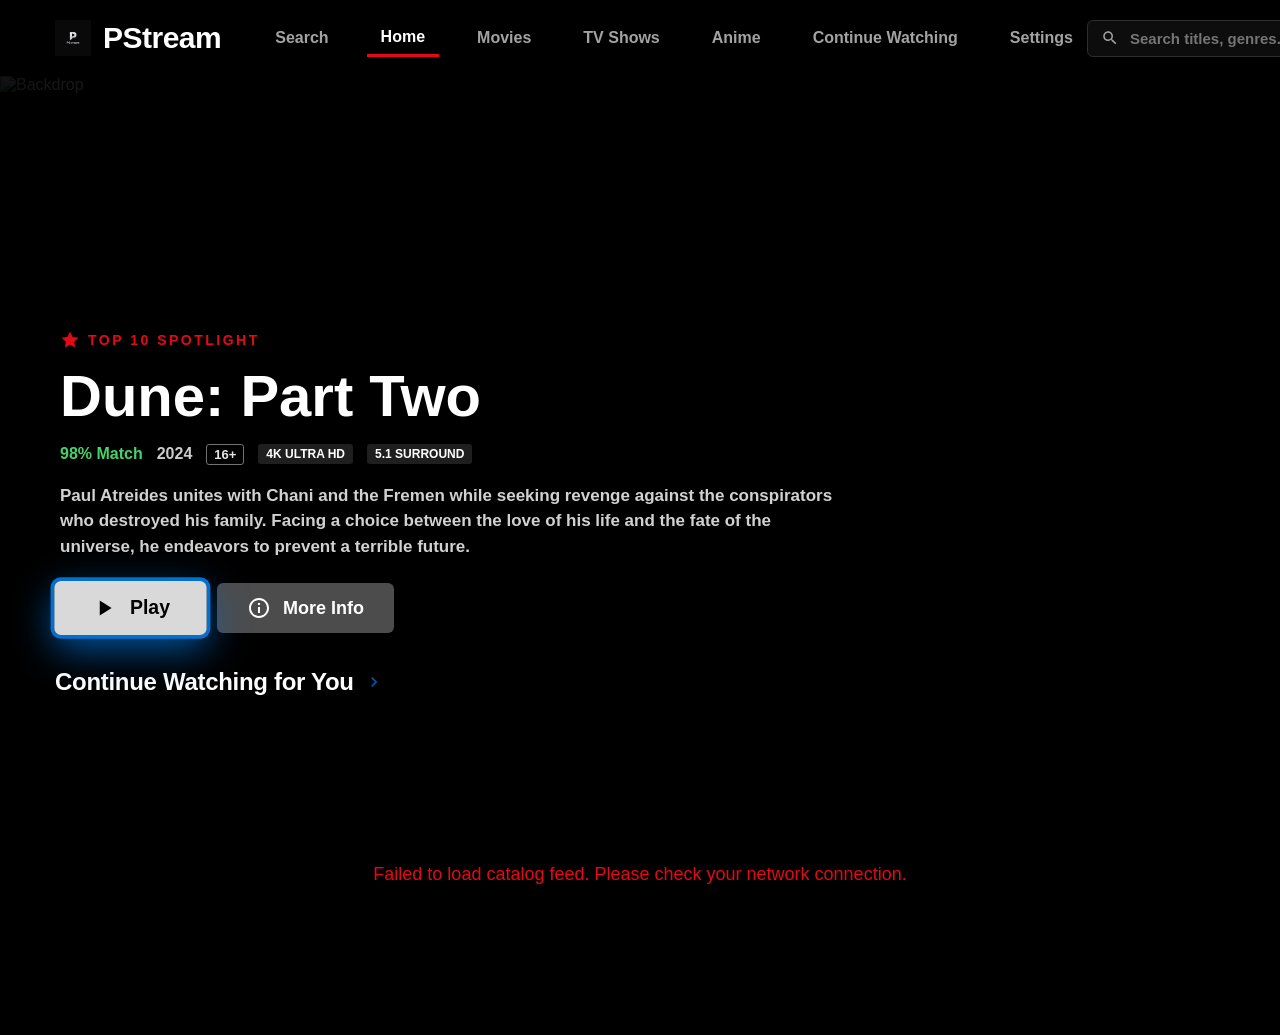
==== docs/index.html @ 4aaff3de "PStream v2.0: 100% Standalone PS5 architecture (zero-PC required)" ====
<!DOCTYPE html>
<html lang="en">
<head>
    <meta charset="utf-8">
    <meta name="viewport" content="width=device-width, initial-scale=1.0, maximum-scale=1.0, user-scalable=no">
    <title>PStream</title>
    <link rel="icon" type="image/png" href="favicon.png">
    <link rel="stylesheet" href="app.css">
</head>
<body>

    <!-- Netflix Style Header -->
    <header>
        <div class="header-left">
            <div class="brand-logo">
                <img src="logo.png" class="brand-logo-img" alt="PStream Logo">
                <span class="brand-text">PStream</span>
            </div>

            <nav class="nav-tabs" id="nav-tabs">
                <button class="nav-tab" data-tab="search">Search</button>
                <button class="nav-tab active" data-tab="home">Home</button>
                <button class="nav-tab" data-tab="movies">Movies</button>
                <button class="nav-tab" data-tab="tv">TV Shows</button>
                <button class="nav-tab" data-tab="anime">Anime</button>
                <button class="nav-tab" data-tab="list">Continue Watching</button>
                <button class="nav-tab" data-tab="settings">Settings</button>
            </nav>
        </div>

        <div class="header-right">
            <div class="search-box" id="search-box-wrap">
                <svg class="search-icon" viewBox="0 0 24 24">
                    <path d="M15.5 14h-.79l-.28-.27C15.41 12.59 16 11.11 16 9.5 16 5.91 13.09 3 9.5 3S3 5.91 3 9.5 5.91 16 9.5 16c1.61 0 3.09-.59 4.23-1.57l.27.28v.79l5 4.99L20.49 19l-4.99-5zm-6 0C7.01 14 5 11.99 5 9.5S7.01 5 9.5 5 14 7.01 14 9.5 11.99 14 9.5 14z"/>
                </svg>
                <input type="text" id="search-input" class="search-input" placeholder="Search titles, genres...">
                <button id="search-clear-btn" class="search-clear-btn" style="display:none;" title="Clear Search">&times;</button>
            </div>

            <div class="header-ps-legend">
                <span><span class="ps-bumper">L1</span> <span class="ps-bumper">R1</span> Tabs</span>
                <span>
                    <span class="ps-icon ps-cross">
                        <svg viewBox="0 0 20 20"><path d="M6 6L14 14M6 14L14 6" stroke="#0070d1" stroke-width="2.5" stroke-linecap="round"/></svg>
                    </span> Select
                </span>
                <span>
                    <span class="ps-icon ps-circle">
                        <svg viewBox="0 0 20 20"><circle cx="10" cy="10" r="4.5" stroke="#e50914" stroke-width="2.5" fill="none"/></svg>
                    </span> Back
                </span>
                <span>
                    <span class="ps-icon ps-options">
                        <svg viewBox="0 0 20 20"><line x1="4" y1="6" x2="16" y2="6" stroke="#ffffff" stroke-width="2.2" stroke-linecap="round"/><line x1="4" y1="10" x2="16" y2="10" stroke="#ffffff" stroke-width="2.2" stroke-linecap="round"/><line x1="4" y1="14" x2="16" y2="14" stroke="#ffffff" stroke-width="2.2" stroke-linecap="round"/></svg>
                    </span> Options
                </span>
                <span>
                    <span class="ps-icon ps-triangle">
                        <svg viewBox="0 0 20 20"><path d="M10 5L15 14H5Z" stroke="#00cc7a" stroke-width="2.2" fill="none"/></svg>
                    </span> Search
                </span>
            </div>
        </div>
    </header>

    <!-- Netflix Cinematic Billboard -->
    <section class="billboard" id="billboard-section">
        <img id="billboard-backdrop" class="billboard-backdrop" src="https://image.tmdb.org/t/p/w1280/xOMo8BRK7PfcJv9JCnx7s520Drq.jpg" alt="Backdrop">
        <div class="billboard-vignette">
            <div class="billboard-badge" id="billboard-badge">
                <svg viewBox="0 0 24 24"><path d="M12 2l3.09 6.26L22 9.27l-5 4.87 1.18 6.88L12 17.77l-6.18 3.25L7 14.14 2 9.27l6.91-1.01L12 2z"/></svg>
                <span>TOP 10 SPOTLIGHT</span>
            </div>
            <h1 class="billboard-title" id="billboard-title">Dune: Part Two</h1>
            <div class="billboard-meta">
                <span class="meta-match" id="billboard-match">98% Match</span>
                <span class="meta-year" id="billboard-year">2024</span>
                <span class="meta-pill" id="billboard-cert">16+</span>
                <span class="meta-badge">4K ULTRA HD</span>
                <span class="meta-badge">5.1 SURROUND</span>
            </div>
            <p class="billboard-desc" id="billboard-desc">
                Paul Atreides unites with Chani and the Fremen while seeking revenge against the conspirators who destroyed his family. Facing a choice between the love of his life and the fate of the universe, he endeavors to prevent a terrible future.
            </p>
            <div class="billboard-actions">
                <button id="billboard-play-btn" class="btn-netflix-play">
                    <svg viewBox="0 0 24 24"><path d="M8 5v14l11-7z"/></svg>
                    <span>Play</span>
                </button>
                <button id="billboard-info-btn" class="btn-netflix-info">
                    <svg viewBox="0 0 24 24"><path d="M11 7h2v2h-2zm0 4h2v6h-2zm1-9C6.48 2 2 6.48 2 12s4.48 10 10 10 10-4.48 10-10S17.52 2 12 2zm0 18c-4.41 0-8-3.59-8-8s3.59-8 8-8 8 3.59 8 8-3.59 8-8 8z"/></svg>
                    <span>More Info</span>
                </button>
            </div>
        </div>
    </section>

    <!-- Main Content Container with Shelves -->
    <main id="main-content">
        <!-- Continue Watching Shelf (Only visible if history exists) -->
        <section id="continue-watching-section" class="shelf-section" style="display: none;">
            <div class="shelf-header">
                <h2 class="shelf-title">
                    <span>Continue Watching for You</span>
                    <svg class="shelf-title-arrow" viewBox="0 0 24 24"><path d="M8.59 16.59L13.17 12 8.59 7.41 10 6l6 6-6 6-1.41-1.41z"/></svg>
                </h2>
            </div>
            <div id="row-continue" class="card-carousel"></div>
        </section>

        <!-- Dynamic Category Shelves (Loaded from /api/feed) -->
        <div id="catalog-rows">
            <div style="text-align: center; padding: 60px; color: #808080; font-size: 18px;">
                Loading PStream Netflix Experience...
            </div>
        </div>
    </main>

    <!-- Netflix "More Info" Detail Modal View -->
    <div id="detail-modal">
        <div class="modal-sheet">
            <button id="modal-close-btn" class="modal-close-btn" title="Close (Circle)">
                <svg viewBox="0 0 24 24" class="svg-icon"><path d="M19 6.41L17.59 5 12 10.59 6.41 5 5 6.41 10.59 12 5 17.59 6.41 19 12 13.41 17.59 19 19 17.59 13.41 12z"/></svg>
            </button>

            <div class="modal-header-hero">
                <img id="modal-backdrop" class="modal-hero-backdrop" src="" alt="Backdrop">
                <div class="modal-hero-vignette">
                    <h2 id="modal-title" style="font-size:42px;font-weight:900;margin-bottom:12px;">Title</h2>
                    <div class="billboard-meta" style="margin-bottom:16px;">
                        <span class="meta-match" id="modal-match">98% Match</span>
                        <span class="meta-year" id="modal-year">2024</span>
                        <span class="meta-pill" id="modal-cert">16+</span>
                        <span id="modal-duration" style="color:#ccc;">2h 15m</span>
                        <span class="meta-badge">HD</span>
                    </div>
                    <div style="display:flex;gap:12px;">
                        <button id="modal-play-btn" class="btn-netflix-play">
                            <svg viewBox="0 0 24 24"><path d="M8 5v14l11-7z"/></svg>
                            <span>Play</span>
                        </button>
                    </div>
                </div>
            </div>

            <div class="modal-body">
                <div class="modal-two-col">
                    <p class="modal-overview" id="modal-overview">Overview text...</p>
                    <div class="modal-credits">
                        <div style="margin-bottom:8px;"><strong>Cast:</strong> <span id="modal-cast">...</span></div>
                        <div style="margin-bottom:8px;"><strong>Genres:</strong> <span id="modal-genres">...</span></div>
                        <div><strong>Director:</strong> <span id="modal-director">...</span></div>
                    </div>
                </div>

                <!-- Episodes Section (For TV Shows) -->
                <div id="modal-episodes-section" class="episodes-section" style="display: none;">
                    <div class="season-header-row">
                        <h3 style="font-size:24px;font-weight:900;">Episodes</h3>
                        <div id="modal-season-pills" class="season-pills"></div>
                    </div>
                    <div id="modal-episodes-list" class="episodes-list"></div>
                </div>

                <!-- More Like This Recommendations Section -->
                <div id="modal-recs-section" style="margin-top:40px;border-top:1px solid #2e2e2e;padding-top:30px;">
                    <h3 style="font-size:24px;font-weight:900;margin-bottom:16px;">More Like This</h3>
                    <div id="modal-recs-grid" class="recommendations-grid"></div>
                </div>
            </div>
        </div>
    </div>

    <!-- Fullscreen Video Player & Netflix TV OSD Overlay -->
    <div id="player-container">
        <!-- Direct Native Video Element (100% Ad-Free Direct HLS Streaming) -->
        <video id="player-video" playsinline preload="auto"></video>

        <!-- Netflix TV Loading / Buffering Spinner -->
        <div id="player-spinner-wrap" class="player-spinner-wrap">
            <div class="netflix-spinner"></div>
            <div class="spinner-title" id="spinner-title"></div>
            <div class="spinner-status" id="spinner-status">Connecting to Ad-Free Stream...</div>
        </div>

        <!-- Stream Error Dialog (When a stream is unavailable) -->
        <div id="player-error-modal" class="player-error-modal" style="display: none;">
            <div class="player-error-sheet">
                <div class="player-error-icon">
                    <svg viewBox="0 0 24 24" style="width:36px;height:36px;fill:currentColor;"><path d="M12 2C6.48 2 2 6.48 2 12s4.48 10 10 10 10-4.48 10-10S17.52 2 12 2zm1 15h-2v-2h2v2zm0-4h-2V7h2v6z"/></svg>
                </div>
                <h3 style="font-size:26px;font-weight:900;margin-bottom:10px;">Stream Unavailable</h3>
                <p id="player-error-message" style="color:#aaa;font-size:16px;line-height:1.5;margin-bottom:24px;">
                    Could not connect to an ad-free direct stream. Please try switching your provider or select another title.
                </p>
                <div style="display:flex;gap:14px;justify-content:center;">
                    <button id="player-error-retry" class="btn-netflix-play" style="padding:10px 24px;font-size:16px;">Retry</button>
                    <button id="player-error-settings" class="btn-netflix-info" style="padding:10px 24px;font-size:16px;">Provider Settings</button>
                    <button id="player-error-exit" class="btn-netflix-info" style="padding:10px 24px;font-size:16px;">Exit to Browse</button>
                </div>
            </div>
        </div>

        <!-- Netflix Interactive OSD HUD Overlay (Matching Image 1 Exact Layout) -->
        <div id="player-overlay" class="player-overlay">
            <!-- Top Row: Centered Episode/Movie Title, Clean Right Exit Button -->
            <div class="player-top-row">
                <div class="player-spacer"></div>
                <div class="player-header-title" id="player-header-title">Title</div>
                <button id="player-exit-btn" class="player-exit-btn" title="Exit (Circle / Cross)">
                    <svg viewBox="0 0 24 24"><path d="M19 6.41L17.59 5 12 10.59 6.41 5 5 6.41 10.59 12 5 17.59 6.41 19 12 13.41 17.59 19 19 17.59 13.41 12z"/></svg>
                </button>
            </div>

            <!-- Center Controls: Rewind 10s (Counter-Clockwise Left Arrow), Large Play/Pause, Forward 10s (Clockwise Right Arrow) -->
            <div class="player-center-row">
                <button id="player-rewind-10" class="player-center-btn" title="Rewind 10s">
                    <svg viewBox="0 0 64 64" class="svg-seek-circle">
                        <!-- Double chevron pointing LEFT -->
                        <path d="M 28 14 L 16 28 L 28 42 M 44 14 L 32 28 L 44 42" fill="none" stroke="#ffffff" stroke-width="3.5" stroke-linecap="round" stroke-linejoin="round"/>
                        <text x="30" y="58" font-size="14" font-weight="800" text-anchor="middle" fill="#ffffff" font-family="-apple-system, BlinkMacSystemFont, 'Segoe UI', Roboto, sans-serif">10</text>
                    </svg>
                </button>

                <button id="player-center-playpause" class="player-center-btn player-play-main tv-focused" title="Play / Pause">
                    <svg id="center-playpause-icon" viewBox="0 0 60 60">
                        <polygon points="20,12 50,30 20,48" fill="#ffffff"/>
                    </svg>
                </button>

                <button id="player-forward-10" class="player-center-btn" title="Forward 10s">
                    <svg viewBox="0 0 64 64" class="svg-seek-circle">
                        <!-- Double chevron pointing RIGHT -->
                        <path d="M 20 14 L 32 28 L 20 42 M 36 14 L 48 28 L 36 42" fill="none" stroke="#ffffff" stroke-width="3.5" stroke-linecap="round" stroke-linejoin="round"/>
                        <text x="34" y="58" font-size="14" font-weight="800" text-anchor="middle" fill="#ffffff" font-family="-apple-system, BlinkMacSystemFont, 'Segoe UI', Roboto, sans-serif">10</text>
                    </svg>
                </button>
            </div>

            <!-- Bottom HUD Group: Scrubber Bar and Action Buttons -->
            <div class="player-bottom-group">
                <!-- Scrubber Row: Full width red progress bar, solid red circle knob, remaining time right -->
                <div class="player-scrubber-row">
                    <div class="player-scrubber-track" id="player-scrubber-track" tabindex="0">
                        <div class="player-scrubber-buffered" id="player-scrubber-buffered"></div>
                        <div class="player-scrubber-fill" id="player-scrubber-fill"></div>
                        <div class="player-scrubber-knob" id="player-scrubber-knob"></div>
                    </div>
                    <div class="player-scrubber-remaining" id="player-scrubber-remaining">0:00</div>
                </div>

                <!-- Bottom Action Row: Aspect (left), Episodes, Audio & Subtitles, Next Episode (center) -->
                <div class="player-actions-row">
                    <div class="player-actions-left">
                        <button id="player-aspect-btn" class="player-action-btn" title="Aspect Ratio">
                            <svg viewBox="0 0 24 24">
                                <path d="M4 4h6v2H6v4H4V4zm16 0v6h-2V6h-4V4h6zM4 20v-6h2v4h4v2H4zm16 0h-6v-2h4v-4h2v6z" fill="currentColor"/>
                            </svg>
                        </button>
                    </div>

                    <div class="player-actions-center">
                        <button id="player-prev-ep-btn" class="player-action-btn" title="Previous Episode" style="display: none;">
                            <svg viewBox="0 0 24 24">
                                <path d="M6 6h2v12H6zm3.5 6l8.5 6V6z" fill="currentColor"/>
                            </svg>
                            <span>Previous Episode</span>
                        </button>

                        <button id="player-episodes-btn" class="player-action-btn" title="Episodes Drawer" style="display: none;">
                            <svg viewBox="0 0 24 24">
                                <path d="M4 6H2v14c0 1.1.9 2 2 2h14v-2H4V6zm16-4H8c-1.1 0-2 .9-2 2v12c0 1.1.9 2 2 2h12c1.1 0 2-.9 2-2V4c0-1.1-.9-2-2-2zm0 14H8V4h12v12z" fill="currentColor"/>
                            </svg>
                            <span>Episodes</span>
                        </button>

                        <button id="player-audio-sub-btn" class="player-action-btn" title="Audio & Subtitles">
                            <svg viewBox="0 0 24 24">
                                <path d="M20 2H4c-1.1 0-2 .9-2 2v12c0 1.1.9 2 2 2h14l4 4V4c0-1.1-.9-2-2-2zm-2 12H6v-2h12v2zm0-3H6V9h12v2zm0-3H6V6h12v2z" fill="currentColor"/>
                            </svg>
                            <span>Audio & Subtitles</span>
                        </button>

                        <button id="player-next-ep-btn" class="player-action-btn" title="Next Episode" style="display: none;">
                            <svg viewBox="0 0 24 24">
                                <path d="M6 18l8.5-6L6 6v12zM16 6v12h2V6h-2z" fill="currentColor"/>
                            </svg>
                            <span>Next Episode</span>
                        </button>
                    </div>

                    <div class="player-actions-right"></div>
                </div>
            </div>
        </div>

        <!-- In-Player Episode Selector Drawer (Slides over player) -->
        <div id="player-episodes-drawer" class="player-episodes-drawer">
            <div class="drawer-header">
                <div class="drawer-header-left">
                    <h3 id="drawer-series-title" style="font-size:24px;font-weight:900;">Episodes</h3>
                    <div id="drawer-season-pills" class="season-pills"></div>
                </div>
                <button id="drawer-close-btn" class="drawer-close-btn" title="Close (Circle)">
                    <svg viewBox="0 0 24 24" style="width:24px;height:24px;fill:currentColor;"><path d="M19 6.41L17.59 5 12 10.59 6.41 5 5 6.41 10.59 12 5 17.59 6.41 19 12 13.41 17.59 19 19 17.59 13.41 12z"/></svg>
                </button>
            </div>
            <div id="drawer-episodes-list" class="drawer-episodes-list"></div>
        </div>

        <!-- In-Player Audio & Subtitles Drawer -->
        <div id="player-audio-drawer" class="player-audio-drawer">
            <div class="drawer-header">
                <h3 style="font-size:24px;font-weight:900;">Audio & Subtitles</h3>
                <button id="audio-drawer-close-btn" class="drawer-close-btn" title="Close (Circle)">
                    <svg viewBox="0 0 24 24" style="width:24px;height:24px;fill:currentColor;"><path d="M19 6.41L17.59 5 12 10.59 6.41 5 5 6.41 10.59 12 5 17.59 6.41 19 12 13.41 17.59 19 19 17.59 13.41 12z"/></svg>
                </button>
            </div>
            <div class="audio-tracks-section">
                <h4 style="font-size:16px;color:#aaa;text-transform:uppercase;margin-bottom:12px;letter-spacing:1px;">Audio Tracks</h4>
                <div id="audio-tracks-list" class="tracks-list"></div>
                <h4 style="font-size:16px;color:#aaa;text-transform:uppercase;margin-top:24px;margin-bottom:12px;letter-spacing:1px;">Subtitles</h4>
                <div id="subtitles-list" class="tracks-list"></div>
            </div>
        </div>

        <!-- Series Autoplay Countdown Overlay Card -->
        <div id="autoplay-card">
            <div class="autoplay-header">Up Next</div>
            <div class="autoplay-title" id="autoplay-title">Episode 2</div>
            <div class="autoplay-actions">
                <button id="autoplay-play-now" style="background:#e50914;color:#fff;border:none;">Play Now (<span id="autoplay-timer">5</span>s)</button>
                <button id="autoplay-cancel" style="background:#333;color:#ccc;border:none;">Cancel</button>
            </div>
        </div>
    </div>

    <!-- PlayStation Style Card Context Menu (Options Button / Square Button) -->
    <div id="card-context-menu" class="card-context-menu" style="display: none;">
        <div class="context-menu-sheet">
            <div class="context-menu-header">
                <div class="context-menu-badge">Options Menu</div>
                <h3 id="context-menu-title" style="font-size:22px;font-weight:900;">Title</h3>
            </div>
            <div class="context-menu-items" id="context-menu-items">
                <button class="context-menu-item" data-action="remove-continue" id="ctx-remove-continue">
                    <span class="ctx-icon">
                        <svg viewBox="0 0 24 24"><path d="M6 19c0 1.1.9 2 2 2h8c1.1 0 2-.9 2-2V7H6v12zM19 4h-3.5l-1-1h-5l-1 1H5v2h14V4z"/></svg>
                    </span>
                    <span>Remove from Continue Watching</span>
                </button>
                <button class="context-menu-item" data-action="toggle-favorite" id="ctx-toggle-fav">
                    <span class="ctx-icon">
                        <svg viewBox="0 0 24 24"><path d="M12 17.27L18.18 21l-1.64-7.03L22 9.24l-7.19-.61L12 2 9.19 8.63 2 9.24l5.46 4.73L5.82 21z"/></svg>
                    </span>
                    <span id="ctx-fav-label">Add to My List / Favorites</span>
                </button>
                <button class="context-menu-item" data-action="details" id="ctx-details">
                    <span class="ctx-icon">
                        <svg viewBox="0 0 24 24"><path d="M11 7h2v2h-2zm0 4h2v6h-2zm1-9C6.48 2 2 6.48 2 12s4.48 10 10 10 10-4.48 10-10S17.52 2 12 2zm0 18c-4.41 0-8-3.59-8-8s3.59-8 8-8 8 3.59 8 8-3.59 8-8 8z"/></svg>
                    </span>
                    <span>View Details & Episodes</span>
                </button>
                <button class="context-menu-item" data-action="play" id="ctx-play">
                    <span class="ctx-icon">
                        <svg viewBox="0 0 24 24"><path d="M8 5v14l11-7z"/></svg>
                    </span>
                    <span>Play Title</span>
                </button>
                <button class="context-menu-item" data-action="close" id="ctx-close">
                    <span class="ctx-icon">
                        <svg viewBox="0 0 24 24"><path d="M19 6.41L17.59 5 12 10.59 6.41 5 5 6.41 10.59 12 5 17.59 6.41 19 12 13.41 17.59 19 19 17.59 13.41 12z"/></svg>
                    </span>
                    <span>Close</span>
                </button>
            </div>
        </div>
    </div>

    <!-- First-Launch Provider Selection Modal (Disabled/Hidden) -->
    <div id="provider-welcome-modal" class="provider-modal" style="display: none !important;">
        <div class="provider-sheet">
            <div class="provider-header">
                <img src="logo.png" style="width:72px;height:72px;margin-bottom:14px;" alt="Logo">
                <h2 style="font-size:30px;font-weight:900;">Welcome to PStream</h2>
                <p style="color:#aaa;margin-top:8px;font-size:16px;">Select your catalog & language provider:</p>
            </div>
            <div class="provider-list">
                <button class="provider-option-btn tv-focused" data-provider="eng">
                    <div class="prov-name"><span class="lang-tag">ENG</span> TMDb English <span class="prov-tag">Global</span></div>
                    <div class="prov-desc">Global movies and series - Original audio and subtitles</div>
                </button>
                <button class="provider-option-btn" data-provider="ger">
                    <div class="prov-name"><span class="lang-tag">GER</span> TMDb Deutsch <span class="prov-tag">German</span></div>
                    <div class="prov-desc">Deutsche Synchronfassungen und Untertitel - Kompletter Katalog</div>
                </button>
                <button class="provider-option-btn" data-provider="ita">
                    <div class="prov-name"><span class="lang-tag">ITA</span> TMDb Italiano <span class="prov-tag">Italian</span></div>
                    <div class="prov-desc">Catalogo completo in Italiano - Audio e sottotitoli in Italiano</div>
                </button>
                <button class="provider-option-btn" data-provider="esp">
                    <div class="prov-name"><span class="lang-tag">ESP</span> TMDb Espanol <span class="prov-tag">Spanish</span></div>
                    <div class="prov-desc">Peliculas y series en Espanol - Castellano / Latino</div>
                </button>
                <button class="provider-option-btn" data-provider="fra">
                    <div class="prov-name"><span class="lang-tag">FRA</span> TMDb Francais <span class="prov-tag">French</span></div>
                    <div class="prov-desc">Films et series en Version Francaise (VF / VOSTFR)</div>
                </button>
            </div>
        </div>
    </div>

    <!-- Streamflix Style App Settings Modal -->
    <div id="settings-modal" class="settings-modal" style="display: none;">
        <div class="settings-sheet">
            <div class="settings-header">
                <div class="settings-header-left">
                    <h2 style="font-size:30px;font-weight:900;letter-spacing:-0.5px;">Settings</h2>
                    <span class="settings-header-sub">Preferences & Data</span>
                </div>
                <button id="settings-close-btn" class="modal-close-btn" title="Close (Circle)">
                    <svg viewBox="0 0 24 24"><path d="M19 6.41L17.59 5 12 10.59 6.41 5 5 6.41 10.59 12 5 17.59 6.41 19 12 13.41 17.59 19 19 17.59 13.41 12z"/></svg>
                </button>
            </div>
            
            <div class="settings-body">
                <!-- Category 1: Catalog & Content Provider -->
                <div class="setting-group">
                    <div class="setting-title-row">
                        <label class="setting-label">Content Catalog & Language Provider</label>
                        <span class="setting-hint">Determines feed language, poster metadata, and default audio</span>
                    </div>
                    <div class="settings-provider-pills" id="settings-provider-pills">
                        <button class="setting-pill active" data-provider="eng"><span class="lang-tag">ENG</span> English</button>
                        <button class="setting-pill" data-provider="ger"><span class="lang-tag">GER</span> Deutsch</button>
                        <button class="setting-pill" data-provider="ita"><span class="lang-tag">ITA</span> Italiano</button>
                        <button class="setting-pill" data-provider="esp"><span class="lang-tag">ESP</span> Espanol</button>
                        <button class="setting-pill" data-provider="fra"><span class="lang-tag">FRA</span> Francais</button>
                    </div>
                </div>

                <!-- Category 2: Playback & Subtitles -->
                <div class="setting-group" style="margin-top:24px;">
                    <div class="setting-title-row">
                        <label class="setting-label">Playback & Skip Duration</label>
                        <span class="setting-hint">Seconds jumped when pressing Skip buttons or Left / Right on controller</span>
                    </div>
                    <div class="settings-provider-pills" id="settings-skip-pills">
                        <button class="setting-pill active" data-skip="10">10 Seconds</button>
                        <button class="setting-pill" data-skip="15">15 Seconds</button>
                        <button class="setting-pill" data-skip="30">30 Seconds</button>
                    </div>
                </div>

                <div class="setting-group" style="margin-top:24px;">
                    <div class="setting-title-row">
                        <label class="setting-label">Autoplay Next Episode</label>
                        <span class="setting-hint">Automatically prompt and start next series episode</span>
                    </div>
                    <div class="settings-provider-pills" id="settings-autoplay-pills">
                        <button class="setting-pill active" data-autoplay="on">Enabled</button>
                        <button class="setting-pill" data-autoplay="off">Disabled</button>
                    </div>
                </div>

                <!-- Category 3: Subtitles Font Size -->
                <div class="setting-group" style="margin-top:24px;">
                    <div class="setting-title-row">
                        <label class="setting-label">Subtitle Display Size</label>
                        <span class="setting-hint">Font size of on-screen closed captions & subtitles</span>
                    </div>
                    <div class="settings-provider-pills" id="settings-subsize-pills">
                        <button class="setting-pill" data-subsize="normal">Normal (20px)</button>
                        <button class="setting-pill active" data-subsize="large">Large (26px)</button>
                        <button class="setting-pill" data-subsize="xlarge">Extra Large (32px)</button>
                    </div>
                </div>

                <!-- Category 4: Data Management -->
                <div class="setting-group" style="margin-top:28px;">
                    <label class="setting-label">Data Management</label>
                    <div style="display:flex;gap:14px;margin-top:10px;flex-wrap:wrap;">
                        <button id="btn-clear-history" class="btn-setting-action">Clear Continue Watching</button>
                        <button id="btn-clear-favorites" class="btn-setting-action">Clear Favorites</button>
                        <button id="btn-reset-settings" class="btn-setting-action" style="border-color:#555;color:#aaa;">Reset All Settings</button>
                    </div>
                </div>
            </div>
        </div>
    </div>

    <script src="hls.min.js"></script>
    <script src="input.js"></script>
    <script src="app.js"></script>
</body>
</html>
---- docs/app.css ----
/* ==========================================================================
   PStream - Ultra-Fidelity PlayStation 5 Design System
   Pure Black 10-Foot Television User Interface
   ========================================================================== */

* {
    box-sizing: border-box;
    margin: 0;
    padding: 0;
    user-select: none;
    -webkit-user-select: none;
}

:root {
    --bg-pure-black: #000000;
    --bg-surface: #0a0a0a;
    --bg-card: #111111;
    --bg-card-hover: #1e1e1e;
    --red-pstream: #e50914;
    --red-hover: #ff1f2a;
    --text-white: #ffffff;
    --text-muted: #b3b3b3;
    --text-dim: #737373;
    --match-green: #46d369;
    --focus-cyan: #0070d1;
    --gold: #f5c518;
}

body {
    background-color: var(--bg-pure-black);
    color: var(--text-white);
    font-family: -apple-system, BlinkMacSystemFont, "Segoe UI", Roboto, "Helvetica Neue", Arial, sans-serif;
    overflow-x: hidden;
    overflow-y: auto;
    width: 100vw;
    height: 100vh;
}

/* Complete Scrollbar Elimination for PlayStation 5 Native Display */
* {
    scrollbar-width: none !important;
    -ms-overflow-style: none !important;
}

::-webkit-scrollbar {
    display: none !important;
    width: 0px !important;
    height: 0px !important;
}

body.in-player {
    overflow: hidden !important;
}

/* ==========================================================================
   PlayStation & TV Focus Navigation Engine
   ========================================================================== */

.tv-focused {
    outline: none !important;
    transform: scale(1.08) !important;
    box-shadow: 0 0 0 3.5px var(--focus-cyan), 0 12px 36px rgba(0, 112, 209, 0.8) !important;
    z-index: 50 !important;
    transition: transform 0.16s cubic-bezier(0.2, 0.9, 0.3, 1), box-shadow 0.16s ease !important;
}

/* PlayStation Icons */
.ps-icon {
    display: inline-flex;
    align-items: center;
    justify-content: center;
    width: 24px;
    height: 24px;
    border-radius: 50%;
    background: #141414;
    border: 1px solid #2a2a2a;
    margin-right: 6px;
    vertical-align: middle;
    flex-shrink: 0;
}

.ps-icon svg {
    width: 14px;
    height: 14px;
}

.ps-cross svg path { stroke: #0070d1; }
.ps-circle svg circle { stroke: #e50914; }
.ps-square svg rect { stroke: #f34288; }
.ps-triangle svg path { stroke: #00cc7a; }

.ps-bumper {
    display: inline-flex;
    align-items: center;
    justify-content: center;
    padding: 3px 8px;
    border-radius: 5px;
    background: #1c1c1c;
    border: 1px solid #383838;
    font-size: 12px;
    font-weight: 800;
    color: #e5e5e5;
    margin: 0 4px;
}

.svg-icon {
    width: 20px;
    height: 20px;
    display: inline-block;
    vertical-align: middle;
    fill: currentColor;
    flex-shrink: 0;
}

/* ==========================================================================
   Header & Navigation Bar (Pure Black Style)
   ========================================================================== */

header {
    position: sticky;
    top: 0;
    left: 0;
    right: 0;
    height: 76px;
    display: flex;
    align-items: center;
    justify-content: space-between;
    padding: 0 55px;
    background: linear-gradient(180deg, rgba(0, 0, 0, 0.98) 0%, rgba(0, 0, 0, 0.85) 80%, transparent 100%);
    backdrop-filter: blur(16px);
    z-index: 100;
}

.header-left {
    display: flex;
    align-items: center;
    gap: 40px;
}

.brand-logo {
    display: flex;
    align-items: center;
    gap: 12px;
    text-decoration: none;
    cursor: pointer;
}

.brand-logo-img {
    width: 36px;
    height: 36px;
    object-fit: contain;
}

.brand-text {
    font-size: 30px;
    font-weight: 900;
    letter-spacing: -0.5px;
    color: #ffffff;
    font-family: -apple-system, BlinkMacSystemFont, "Segoe UI", Roboto, sans-serif;
}

/* Navigation Tabs */
.nav-tabs {
    display: flex;
    align-items: center;
    gap: 24px;
}

.nav-tab {
    background: transparent;
    border: none;
    color: #a3a3a3;
    font-size: 16px;
    font-weight: 700;
    cursor: pointer;
    padding: 8px 14px;
    border-radius: 6px;
    transition: color 0.15s ease, background 0.15s ease;
    white-space: nowrap;
}

.nav-tab:hover, .nav-tab.active {
    color: var(--text-white);
    font-weight: 800;
}

.nav-tab.active {
    border-bottom: 3px solid var(--red-pstream);
    border-radius: 0;
}

.nav-tab.tv-focused {
    color: var(--text-white);
    background: rgba(255, 255, 255, 0.16);
    border-radius: 6px;
}

.header-right {
    display: flex;
    align-items: center;
    gap: 24px;
}

.search-box {
    position: relative;
    display: flex;
    align-items: center;
}

.search-input {
    background: #0d0d0d;
    color: var(--text-white);
    border: 1px solid #2e2e2e;
    padding: 9px 18px 9px 42px;
    border-radius: 6px;
    font-size: 15px;
    font-weight: 600;
    width: 260px;
    outline: none;
    transition: all 0.2s ease;
}

.search-input:focus, .search-input.tv-focused {
    width: 330px;
    border-color: var(--text-white);
    background: #141414;
    box-shadow: 0 0 0 2.5px var(--focus-cyan);
}

.search-icon {
    position: absolute;
    left: 14px;
    width: 18px;
    height: 18px;
    fill: #a3a3a3;
    pointer-events: none;
}

.search-clear-btn {
    position: absolute;
    right: 12px;
    top: 50%;
    transform: translateY(-50%);
    background: #333333;
    border: none;
    color: #ffffff;
    font-size: 16px;
    font-weight: bold;
    width: 22px;
    height: 22px;
    border-radius: 50%;
    cursor: pointer;
    display: none;
    line-height: 20px;
    text-align: center;
    padding: 0;
    transition: background 0.15s;
    z-index: 5;
}

.search-clear-btn:hover, .search-clear-btn:focus {
    background: #e50914;
    color: #ffffff;
}

.header-ps-legend {
    display: flex;
    align-items: center;
    gap: 16px;
    background: #0f0f0f;
    padding: 6px 16px;
    border-radius: 20px;
    border: 1px solid #282828;
    font-size: 13px;
    font-weight: 700;
    color: #cccccc;
}

/* ==========================================================================
   Netflix Cinematic Billboard (Hero Spotlight)
   ========================================================================== */

.billboard {
    position: relative;
    width: 100%;
    height: 68vh;
    min-height: 500px;
    max-height: 720px;
    overflow: hidden;
    background: #000000;
}

.billboard-backdrop {
    position: absolute;
    top: 0;
    left: 0;
    width: 100%;
    height: 100%;
    object-fit: cover;
    object-position: center 20%;
    opacity: 0.72;
    transition: opacity 0.6s ease;
}

.billboard-vignette {
    position: absolute;
    top: 0;
    left: 0;
    right: 0;
    bottom: 0;
    background: 
        linear-gradient(77deg, rgba(0, 0, 0, 0.96) 0%, rgba(0, 0, 0, 0.75) 35%, transparent 70%),
        linear-gradient(180deg, transparent 40%, rgba(0, 0, 0, 0.75) 75%, var(--bg-pure-black) 100%);
    display: flex;
    flex-direction: column;
    justify-content: flex-end;
    padding: 0 60px 55px 60px;
}

.billboard-badge {
    display: inline-flex;
    align-items: center;
    gap: 8px;
    font-size: 14px;
    font-weight: 900;
    letter-spacing: 2.5px;
    color: var(--red-pstream);
    text-transform: uppercase;
    margin-bottom: 14px;
}

.billboard-badge svg {
    width: 20px;
    height: 20px;
    fill: var(--red-pstream);
}

.billboard-title {
    font-size: 58px;
    font-weight: 900;
    line-height: 1.1;
    max-width: 860px;
    margin-bottom: 16px;
    text-shadow: 0 3px 12px rgba(0, 0, 0, 0.9);
}

.billboard-meta {
    display: flex;
    align-items: center;
    gap: 14px;
    font-size: 16px;
    font-weight: 800;
    margin-bottom: 18px;
}

.meta-match { color: var(--match-green); }
.meta-year { color: #cccccc; }

.meta-pill {
    border: 1px solid #737373;
    padding: 2px 7px;
    font-size: 13px;
    font-weight: 700;
    border-radius: 3px;
    color: #e5e5e5;
}

.meta-badge {
    background: rgba(255, 255, 255, 0.12);
    padding: 3px 8px;
    font-size: 12px;
    font-weight: 800;
    border-radius: 3px;
    color: #ffffff;
}

.billboard-desc {
    font-size: 17px;
    font-weight: 600;
    line-height: 1.5;
    color: #d1d1d1;
    max-width: 780px;
    margin-bottom: 24px;
    display: -webkit-box;
    -webkit-line-clamp: 3;
    -webkit-box-orient: vertical;
    overflow: hidden;
    text-shadow: 0 2px 8px rgba(0, 0, 0, 0.9);
}

.billboard-actions {
    display: flex;
    align-items: center;
    gap: 16px;
}

.btn-netflix-play {
    display: inline-flex;
    align-items: center;
    gap: 12px;
    background: #ffffff;
    color: #000000;
    border: none;
    padding: 13px 34px;
    border-radius: 6px;
    font-size: 18px;
    font-weight: 900;
    cursor: pointer;
    transition: transform 0.15s ease, background 0.15s ease;
}

.btn-netflix-play svg {
    width: 24px;
    height: 24px;
    fill: #000000;
}

.btn-netflix-play:hover, .btn-netflix-play.tv-focused {
    background: rgba(255, 255, 255, 0.85);
    transform: scale(1.06);
}

.btn-netflix-info {
    display: inline-flex;
    align-items: center;
    gap: 12px;
    background: rgba(109, 109, 110, 0.7);
    color: #ffffff;
    border: none;
    padding: 13px 30px;
    border-radius: 6px;
    font-size: 18px;
    font-weight: 800;
    cursor: pointer;
    backdrop-filter: blur(8px);
    transition: transform 0.15s ease, background 0.15s ease;
}

.btn-netflix-info svg {
    width: 24px;
    height: 24px;
    fill: #ffffff;
}

.btn-netflix-info:hover, .btn-netflix-info.tv-focused {
    background: rgba(109, 109, 110, 0.95);
    transform: scale(1.06);
}

/* ==========================================================================
   Shelves & Horizontal Carousels
   ========================================================================== */

main {
    position: relative;
    z-index: 10;
    padding-bottom: 80px;
    margin-top: -20px;
}

.shelf-section {
    margin-bottom: 44px;
    padding: 0 55px;
}

.shelf-header {
    display: flex;
    align-items: center;
    justify-content: space-between;
    margin-bottom: 16px;
}

.shelf-title {
    font-size: 24px;
    font-weight: 900;
    color: #ffffff;
    display: inline-flex;
    align-items: center;
    gap: 10px;
    letter-spacing: -0.3px;
}

.shelf-title-arrow {
    width: 20px;
    height: 20px;
    fill: var(--focus-cyan);
    opacity: 0.8;
}

.shelf-section {
    contain: layout style;
    transform: translateZ(0);
}

.card-carousel {
    display: flex;
    gap: 18px;
    overflow-x: auto;
    overflow-y: hidden;
    padding: 14px 4px 24px 4px;
    scroll-behavior: auto !important;
    -webkit-overflow-scrolling: auto;
    contain: content;
    transform: translateZ(0);
}

.card-carousel::-webkit-scrollbar {
    display: none !important;
}

.netflix-card {
    flex: 0 0 215px;
    height: 310px;
    background: var(--bg-card);
    border-radius: 8px;
    overflow: hidden;
    position: relative;
    cursor: pointer;
    transition: transform 0.14s ease, box-shadow 0.14s ease;
    border: 1px solid #1a1a1a;
    transform: translateZ(0);
    will-change: transform;
}

/* Continue Watching Progress Bar on Cards */
.card-progress-bar-wrap {
    position: absolute;
    bottom: 0;
    left: 0;
    right: 0;
    height: 5px;
    background: rgba(255, 255, 255, 0.25);
    z-index: 10;
    overflow: hidden;
}

.card-progress-bar-fill {
    height: 100%;
    background: var(--red-pstream);
    width: 0%;
}

.card-progress-timestamp {
    position: absolute;
    bottom: 8px;
    left: 10px;
    font-size: 11px;
    font-weight: 800;
    color: #ffffff;
    text-shadow: 0 1px 4px rgba(0, 0, 0, 0.95);
    z-index: 10;
    letter-spacing: 0.3px;
}

.netflix-card img {
    width: 100%;
    height: 100%;
    object-fit: cover;
    background: #0a0a0a;
}

.netflix-card:hover {
    transform: scale(1.05);
}

.netflix-card.tv-focused {
    transform: scale(1.1) !important;
    box-shadow: 0 0 0 3.5px var(--focus-cyan), 0 14px 34px rgba(0, 112, 209, 0.85) !important;
}

.card-badge-top-left {
    position: absolute;
    top: 8px;
    left: 8px;
    background: rgba(0, 0, 0, 0.85);
    color: #ffffff;
    font-size: 11px;
    font-weight: 800;
    padding: 3px 7px;
    border-radius: 4px;
    border: 1px solid rgba(255, 255, 255, 0.2);
}

.card-badge-top-right {
    position: absolute;
    top: 8px;
    right: 8px;
    background: rgba(0, 0, 0, 0.85);
    color: var(--gold);
    font-size: 11px;
    font-weight: 800;
    padding: 3px 7px;
    border-radius: 4px;
    border: 1px solid rgba(245, 197, 24, 0.3);
    display: flex;
    align-items: center;
    gap: 4px;
}

.card-badge-top-right svg {
    width: 12px;
    height: 12px;
    fill: var(--gold);
}

.card-info-overlay {
    position: absolute;
    bottom: 0;
    left: 0;
    right: 0;
    padding: 30px 10px 10px 10px;
    background: linear-gradient(180deg, transparent 0%, rgba(0, 0, 0, 0.95) 100%);
    opacity: 0;
    transition: opacity 0.2s ease;
}

.netflix-card:hover .card-info-overlay,
.netflix-card.tv-focused .card-info-overlay {
    opacity: 1;
}

.card-title-text {
    font-size: 14px;
    font-weight: 800;
    color: #ffffff;
    white-space: nowrap;
    overflow: hidden;
    text-overflow: ellipsis;
}

.card-progress-bar {
    position: absolute;
    bottom: 0;
    left: 0;
    right: 0;
    height: 4px;
    background: rgba(255, 255, 255, 0.3);
}

.card-progress-fill {
    height: 100%;
    background: var(--red-pstream);
    width: 45%;
}

/* ==========================================================================
   Netflix Detail Modal View (Full Metadata & Seasons/Episodes)
   ========================================================================== */

#detail-modal {
    display: none;
    position: fixed;
    inset: 0;
    background: rgba(0, 0, 0, 0.88);
    backdrop-filter: blur(12px);
    z-index: 5000;
    overflow-y: auto;
    padding: 40px 0;
}

.modal-sheet {
    max-width: 960px;
    margin: 0 auto;
    background: #0d0d0d;
    border-radius: 12px;
    overflow: hidden;
    border: 1px solid #222222;
    position: relative;
    box-shadow: 0 20px 60px rgba(0, 0, 0, 0.95);
}

.modal-close-btn {
    position: absolute;
    top: 20px;
    right: 20px;
    width: 42px;
    height: 42px;
    border-radius: 50%;
    background: rgba(18, 18, 18, 0.9);
    border: 1px solid #333;
    color: #ffffff;
    font-size: 18px;
    font-weight: 900;
    display: flex;
    align-items: center;
    justify-content: center;
    cursor: pointer;
    z-index: 20;
    transition: transform 0.15s ease, background 0.15s ease;
}

.modal-close-btn:hover, .modal-close-btn.tv-focused {
    background: var(--red-pstream);
    border-color: var(--red-pstream);
    transform: scale(1.1);
}

.modal-header-hero {
    position: relative;
    height: 440px;
    background: #000;
}

.modal-hero-backdrop {
    width: 100%;
    height: 100%;
    object-fit: cover;
    opacity: 0.75;
}

.modal-hero-vignette {
    position: absolute;
    inset: 0;
    background: linear-gradient(180deg, transparent 40%, #0d0d0d 100%);
    display: flex;
    flex-direction: column;
    justify-content: flex-end;
    padding: 35px 45px;
}

.modal-body {
    padding: 30px 45px 50px 45px;
}

.modal-two-col {
    display: grid;
    grid-template-columns: 2fr 1fr;
    gap: 35px;
    margin-bottom: 35px;
}

.modal-overview {
    font-size: 17px;
    font-weight: 600;
    line-height: 1.6;
    color: #d6d6d6;
}

.modal-credits {
    font-size: 15px;
    color: #999999;
    line-height: 1.5;
}

.modal-credits strong {
    color: #ffffff;
    font-weight: 800;
}

/* Season Selection Pills */
.season-header-row {
    display: flex;
    align-items: center;
    justify-content: space-between;
    margin-bottom: 20px;
}

.season-pills {
    display: flex;
    gap: 10px;
    overflow-x: auto;
}

.season-pill {
    background: #1a1a1a;
    color: #cccccc;
    border: 1px solid #333333;
    padding: 7px 16px;
    border-radius: 6px;
    font-size: 15px;
    font-weight: 800;
    cursor: pointer;
    transition: all 0.15s ease;
}

.season-pill:hover, .season-pill.tv-focused {
    background: #2a2a2a;
    color: #ffffff;
    border-color: var(--focus-cyan);
}

.season-pill.active {
    background: var(--red-pstream);
    color: #ffffff;
    border-color: var(--red-pstream);
}

/* Episodes List */
.episodes-list {
    display: flex;
    flex-direction: column;
    gap: 16px;
}

.episode-item {
    display: flex;
    gap: 20px;
    padding: 16px;
    border-radius: 8px;
    background: #161616;
    cursor: pointer;
    transition: background 0.15s ease, transform 0.15s ease;
    border: 1px solid #222222;
}

.episode-item:hover {
    background: #222222;
    border-color: #383838;
}

.episode-item.tv-focused {
    background: #262626;
    border-color: var(--focus-cyan);
    transform: scale(1.02);
}

.episode-thumb-wrap {
    flex: 0 0 170px;
    height: 96px;
    border-radius: 6px;
    overflow: hidden;
    position: relative;
    background: #000000;
}

.episode-thumb-wrap img {
    width: 100%;
    height: 100%;
    object-fit: cover;
}

.episode-play-overlay {
    position: absolute;
    inset: 0;
    display: flex;
    align-items: center;
    justify-content: center;
    background: rgba(0, 0, 0, 0.45);
    opacity: 0;
    transition: opacity 0.15s ease;
}

.episode-item:hover .episode-play-overlay,
.episode-item.tv-focused .episode-play-overlay {
    opacity: 1;
}

.episode-play-overlay svg {
    width: 34px;
    height: 34px;
    fill: #ffffff;
}

.episode-meta-col {
    flex: 1;
    display: flex;
    flex-direction: column;
    justify-content: center;
}

.episode-title-row {
    display: flex;
    justify-content: space-between;
    margin-bottom: 6px;
    font-size: 16px;
    font-weight: 800;
}

.episode-runtime {
    color: var(--text-muted);
    font-weight: 600;
}

.episode-synopsis {
    font-size: 14px;
    font-weight: 500;
    color: #9e9e9e;
    line-height: 1.45;
    display: -webkit-box;
    -webkit-line-clamp: 2;
    -webkit-box-orient: vertical;
    overflow: hidden;
}

/* Recommendations Grid */
.recommendations-grid {
    display: grid;
    grid-template-columns: repeat(auto-fill, minmax(210px, 1fr));
    gap: 16px;
    margin-top: 25px;
}

.rec-card {
    background: #161616;
    border-radius: 6px;
    overflow: hidden;
    cursor: pointer;
    transition: transform 0.15s ease;
    border: 1px solid #222;
}

.rec-card:hover, .rec-card.tv-focused {
    transform: scale(1.05);
    border-color: var(--focus-cyan);
}

.rec-thumb {
    width: 100%;
    height: 130px;
    object-fit: cover;
    background: #000;
}

.rec-info {
    padding: 12px;
}

.rec-title {
    font-size: 14px;
    font-weight: 800;
    margin-bottom: 4px;
    white-space: nowrap;
    overflow: hidden;
    text-overflow: ellipsis;
}

.rec-meta {
    font-size: 13px;
    color: var(--match-green);
    font-weight: 800;
}

/* ==========================================================================
   Full Native Video Player & Netflix Overlay (Strictly Matching Image 1)
   ========================================================================== */

#player-container {
    display: none;
    position: fixed;
    top: 0;
    left: 0;
    width: 100vw;
    height: 100vh;
    background: #000000;
    z-index: 10000;
    overflow: hidden;
}

#player-video {
    position: absolute;
    top: 0;
    left: 0;
    width: 100%;
    height: 100%;
    border: none;
    background: #000000;
    object-fit: contain;
}

/* Loading / Buffering Spinner */
.player-spinner-wrap {
    position: absolute;
    inset: 0;
    z-index: 10001;
    display: flex;
    flex-direction: column;
    align-items: center;
    justify-content: center;
    background: radial-gradient(circle at center, rgba(10, 10, 10, 0.9) 0%, rgba(0, 0, 0, 0.98) 100%);
    pointer-events: none;
    opacity: 0;
    transition: opacity 0.3s ease;
}

.player-spinner-wrap.active {
    opacity: 1;
    pointer-events: auto;
}

.netflix-spinner {
    width: 72px;
    height: 72px;
    border: 5px solid rgba(255, 255, 255, 0.15);
    border-top-color: var(--red-pstream);
    border-radius: 50%;
    animation: pstreamSpin 0.9s cubic-bezier(0.5, 0.1, 0.5, 0.9) infinite;
    box-shadow: 0 0 35px rgba(229, 9, 20, 0.5);
}

@keyframes pstreamSpin {
    0% { transform: rotate(0deg); }
    100% { transform: rotate(360deg); }
}

.spinner-title {
    font-size: 28px;
    font-weight: 900;
    color: #ffffff;
    margin-top: 24px;
    text-shadow: 0 2px 10px rgba(0, 0, 0, 0.9);
}

.spinner-status {
    font-size: 15px;
    font-weight: 700;
    color: #a3a3a3;
    margin-top: 8px;
}

/* Stream Error Modal */
.player-error-modal {
    position: absolute;
    inset: 0;
    z-index: 10009;
    display: flex;
    align-items: center;
    justify-content: center;
    background: rgba(0, 0, 0, 0.92);
}

.player-error-sheet {
    background: #111111;
    border: 1px solid #333;
    border-radius: 12px;
    padding: 35px 45px;
    max-width: 580px;
    text-align: center;
    box-shadow: 0 20px 50px rgba(0,0,0,0.9);
}

.player-error-icon {
    width: 60px;
    height: 60px;
    border-radius: 50%;
    background: rgba(229, 9, 20, 0.2);
    border: 2px solid var(--red-pstream);
    color: var(--red-pstream);
    font-size: 32px;
    font-weight: 900;
    display: inline-flex;
    align-items: center;
    justify-content: center;
    margin-bottom: 20px;
}

/* Netflix TV Interactive OSD HUD Overlay (Reduced Scrim Darkness by Half) */
.player-overlay {
    position: absolute;
    inset: 0;
    z-index: 10002;
    display: flex;
    flex-direction: column;
    justify-content: space-between;
    padding: 40px 60px 45px 60px;
    background: 
        radial-gradient(ellipse at center, rgba(0, 0, 0, 0.32) 0%, rgba(0, 0, 0, 0.41) 100%),
        linear-gradient(180deg, rgba(0, 0, 0, 0.45) 0%, rgba(0, 0, 0, 0.25) 25%, rgba(0, 0, 0, 0.25) 75%, rgba(0, 0, 0, 0.48) 100%);
    pointer-events: none;
    opacity: 1;
    transition: opacity 0.35s cubic-bezier(0.16, 1, 0.3, 1);
}

.player-overlay.osd-hidden {
    opacity: 0 !important;
    pointer-events: none !important;
}

.player-overlay * {
    pointer-events: auto;
}

/* Top Row: Centered Episode Title, Right Exit Button */
.player-top-row {
    display: flex;
    align-items: center;
    justify-content: space-between;
    width: 100%;
}

.player-spacer {
    width: 44px;
}

.player-header-title {
    font-size: 26px;
    font-weight: 900;
    color: #ffffff;
    text-align: center;
    text-shadow: 0 2px 10px rgba(0, 0, 0, 0.9);
    letter-spacing: -0.3px;
    max-width: 80%;
    white-space: nowrap;
    overflow: hidden;
    text-overflow: ellipsis;
}

.player-exit-btn {
    background: transparent;
    border: none;
    color: #ffffff;
    cursor: pointer;
    width: 44px;
    height: 44px;
    display: flex;
    align-items: center;
    justify-content: center;
    border-radius: 50%;
    transition: transform 0.15s ease, background 0.15s ease;
}

.player-exit-btn svg {
    width: 32px;
    height: 32px;
    fill: #ffffff;
}

.player-exit-btn:hover, .player-exit-btn.tv-focused {
    background: rgba(255, 255, 255, 0.2);
    transform: scale(1.15);
}

/* Center Control Row: Rewind 10s, Big Center Play/Pause, Forward 10s */
.player-center-row {
    display: flex;
    align-items: center;
    justify-content: center;
    gap: 80px;
    width: 100%;
}

.player-center-btn {
    background: transparent;
    border: none;
    color: #ffffff;
    cursor: pointer;
    border-radius: 50%;
    display: flex;
    align-items: center;
    justify-content: center;
    transition: transform 0.16s cubic-bezier(0.2, 0.9, 0.3, 1), background 0.16s ease;
}

.player-center-btn:hover, .player-center-btn.tv-focused {
    transform: scale(1.15) !important;
}

.svg-seek-circle {
    width: 68px;
    height: 68px;
}

.player-play-main {
    width: 84px;
    height: 84px;
}

.player-play-main svg {
    width: 76px;
    height: 76px;
    fill: #ffffff;
}

/* Bottom HUD Group: Scrubber Bar and Actions */
.player-bottom-group {
    display: flex;
    flex-direction: column;
    gap: 22px;
    width: 100%;
}

/* Scrubber Row: Full width red bar, solid red knob, remaining time right */
.player-scrubber-row {
    display: flex;
    align-items: center;
    gap: 22px;
    width: 100%;
}

.player-scrubber-track {
    flex: 1;
    height: 6px;
    background: rgba(255, 255, 255, 0.35);
    border-radius: 3px;
    position: relative;
    cursor: pointer;
    transition: height 0.15s ease;
}

.player-scrubber-track:hover, .player-scrubber-track.tv-focused {
    height: 10px;
}

.player-scrubber-buffered {
    position: absolute;
    top: 0;
    left: 0;
    height: 100%;
    background: rgba(255, 255, 255, 0.5);
    border-radius: 3px;
    width: 0%;
}

.player-scrubber-fill {
    position: absolute;
    top: 0;
    left: 0;
    height: 100%;
    background: var(--red-pstream);
    border-radius: 3px;
    width: 0%;
    transition: width 0.1s linear;
}

.player-scrubber-knob {
    position: absolute;
    top: 50%;
    left: 0%;
    width: 18px;
    height: 18px;
    border-radius: 50%;
    background: var(--red-pstream);
    box-shadow: 0 0 10px rgba(229, 9, 20, 0.8);
    transform: translate(-50%, -50%);
}

.player-scrubber-remaining {
    font-size: 18px;
    font-weight: 800;
    font-variant-numeric: tabular-nums;
    color: #ffffff;
    min-width: 60px;
    text-align: right;
    letter-spacing: 0.5px;
}

/* Bottom Action Row: Aspect (Left), Episodes / Audio / Next Ep (Center) */
.player-actions-row {
    display: flex;
    align-items: center;
    justify-content: space-between;
    width: 100%;
}

.player-actions-left {
    display: flex;
    align-items: center;
}

.player-actions-center {
    display: flex;
    align-items: center;
    gap: 40px;
}

.player-actions-right {
    width: 44px;
}

.player-action-btn {
    background: transparent;
    border: none;
    color: #ffffff;
    font-size: 16px;
    font-weight: 800;
    cursor: pointer;
    display: inline-flex;
    align-items: center;
    gap: 10px;
    padding: 8px 14px;
    border-radius: 6px;
    transition: transform 0.15s ease, background 0.15s ease, color 0.15s ease;
}

.player-action-btn svg {
    width: 24px;
    height: 24px;
    fill: currentColor;
}

.player-action-btn:hover, .player-action-btn.tv-focused {
    background: rgba(255, 255, 255, 0.18);
    transform: scale(1.08);
    color: #ffffff;
}

/* ==========================================================================
   In-Player Episode Selector Drawer (Slides from Right over Video)
   ========================================================================== */

.player-episodes-drawer {
    display: none;
    position: absolute;
    top: 0;
    right: 0;
    bottom: 0;
    width: 540px;
    background: rgba(10, 10, 10, 0.96);
    backdrop-filter: blur(20px);
    border-left: 1px solid #282828;
    z-index: 10006;
    flex-direction: column;
    padding: 30px;
    overflow-y: auto;
    box-shadow: -15px 0 50px rgba(0, 0, 0, 0.95);
    animation: slideDrawer 0.25s cubic-bezier(0.16, 1, 0.3, 1);
}

@keyframes slideDrawer {
    from { transform: translateX(100%); }
    to { transform: translateX(0); }
}

.drawer-header {
    display: flex;
    align-items: center;
    justify-content: space-between;
    margin-bottom: 24px;
    border-bottom: 1px solid #222;
    padding-bottom: 16px;
}

.drawer-header-left {
    display: flex;
    flex-direction: column;
    gap: 12px;
}

.drawer-close-btn {
    background: #202020;
    border: 1px solid #333;
    color: #fff;
    width: 36px;
    height: 36px;
    border-radius: 50%;
    cursor: pointer;
    font-size: 16px;
    font-weight: 900;
}

.drawer-close-btn:hover, .drawer-close-btn.tv-focused {
    background: var(--red-pstream);
}

.drawer-episodes-list {
    display: flex;
    flex-direction: column;
    gap: 14px;
}

/* In-Player Audio & Subtitles Drawer */
.player-audio-drawer {
    display: none;
    position: absolute;
    top: 50%;
    left: 50%;
    transform: translate(-50%, -50%);
    width: 500px;
    background: rgba(15, 15, 15, 0.96);
    backdrop-filter: blur(20px);
    border: 1px solid #333;
    border-radius: 12px;
    z-index: 10007;
    padding: 30px;
    box-shadow: 0 20px 60px rgba(0, 0, 0, 0.95);
}

.tracks-list {
    display: flex;
    flex-direction: column;
    gap: 8px;
}

.track-item {
    background: #1c1c1c;
    border: 1px solid #2a2a2a;
    padding: 10px 16px;
    border-radius: 6px;
    color: #eee;
    font-size: 15px;
    font-weight: 700;
    cursor: pointer;
    display: flex;
    justify-content: space-between;
}

.track-item:hover, .track-item.tv-focused {
    background: #282828;
    border-color: var(--focus-cyan);
}

.track-item.active {
    background: var(--red-pstream);
    border-color: var(--red-pstream);
    color: #fff;
}

/* ==========================================================================
   PlayStation Style Card Context Menu (Options Button)
   ========================================================================== */

.card-context-menu {
    position: fixed;
    inset: 0;
    background: rgba(0, 0, 0, 0.75);
    backdrop-filter: blur(8px);
    z-index: 8000;
    display: flex;
    align-items: center;
    justify-content: center;
}

.context-menu-sheet {
    background: #111111;
    border: 1px solid #2c2c2c;
    border-radius: 12px;
    width: 440px;
    overflow: hidden;
    box-shadow: 0 24px 60px rgba(0, 0, 0, 0.95);
}

.context-menu-header {
    padding: 22px 26px 16px 26px;
    border-bottom: 1px solid #222;
}

.context-menu-badge {
    font-size: 12px;
    font-weight: 800;
    color: var(--focus-cyan);
    letter-spacing: 1.5px;
    text-transform: uppercase;
    margin-bottom: 4px;
}

.context-menu-items {
    display: flex;
    flex-direction: column;
    padding: 12px 14px 18px 14px;
    gap: 6px;
}

.context-menu-item {
    background: transparent;
    border: 1px solid transparent;
    color: #ffffff;
    padding: 13px 18px;
    border-radius: 8px;
    font-size: 16px;
    font-weight: 800;
    cursor: pointer;
    display: flex;
    align-items: center;
    gap: 14px;
    text-align: left;
    transition: background 0.12s ease, transform 0.12s ease;
}

.context-menu-item .ctx-icon {
    font-size: 18px;
    width: 24px;
    height: 24px;
    display: inline-flex;
    align-items: center;
    justify-content: center;
    color: var(--red-pstream);
}

.context-menu-item .ctx-icon svg {
    width: 20px;
    height: 20px;
    fill: currentColor;
}

.context-menu-item:hover, .context-menu-item.tv-focused {
    background: #242424;
    border-color: var(--focus-cyan);
    transform: scale(1.02);
}

/* ==========================================================================
   Provider Welcome Modal & Settings Modal
   ========================================================================== */

.provider-modal, .settings-modal {
    position: fixed;
    inset: 0;
    background: rgba(0, 0, 0, 0.85);
    backdrop-filter: blur(12px);
    z-index: 9000;
    display: flex;
    align-items: center;
    justify-content: center;
}

.provider-sheet, .settings-sheet {
    background: #0f0f0f;
    border: 1px solid #292929;
    border-radius: 14px;
    width: 680px;
    max-width: 90vw;
    padding: 38px 42px;
    box-shadow: 0 25px 70px rgba(0, 0, 0, 0.95);
    position: relative;
}

.provider-list {
    display: flex;
    flex-direction: column;
    gap: 14px;
    margin-top: 24px;
}

.provider-option-btn {
    background: #181818;
    border: 1.5px solid #2a2a2a;
    border-radius: 10px;
    padding: 16px 20px;
    text-align: left;
    cursor: pointer;
    transition: all 0.15s ease;
}

.provider-option-btn:hover, .provider-option-btn.tv-focused {
    background: #222222;
    border-color: var(--focus-cyan);
    transform: scale(1.02);
}

.prov-name {
    font-size: 17px;
    font-weight: 900;
    color: #ffffff;
    display: flex;
    align-items: center;
    gap: 10px;
}

.lang-tag {
    display: inline-block;
    background: #2b2b2b;
    color: #ffffff;
    padding: 2px 7px;
    border-radius: 4px;
    font-size: 11px;
    font-weight: 800;
    letter-spacing: 0.5px;
    vertical-align: middle;
}

.setting-pill.active .lang-tag {
    background: #ffffff;
    color: #000000;
}

.prov-tag {
    background: var(--red-pstream);
    color: #ffffff;
    font-size: 11px;
    font-weight: 800;
    padding: 2px 7px;
    border-radius: 4px;
    text-transform: uppercase;
}

.prov-desc {
    font-size: 13px;
    color: #999999;
    margin-top: 5px;
    font-weight: 600;
}

.settings-header {
    display: flex;
    align-items: center;
    justify-content: space-between;
    margin-bottom: 24px;
    border-bottom: 1px solid #222;
    padding-bottom: 16px;
}

.settings-header-left {
    display: flex;
    flex-direction: column;
    gap: 4px;
}

.settings-header-sub {
    font-size: 13px;
    font-weight: 700;
    color: #777;
    text-transform: uppercase;
    letter-spacing: 1px;
}

.setting-title-row {
    display: flex;
    flex-direction: column;
    margin-bottom: 10px;
}

.setting-label {
    display: block;
    font-size: 14px;
    font-weight: 800;
    color: #ffffff;
    text-transform: uppercase;
    letter-spacing: 0.8px;
}

.setting-hint {
    display: block;
    font-size: 12px;
    font-weight: 600;
    color: #777777;
    margin-top: 3px;
}

.settings-provider-pills {
    display: flex;
    gap: 10px;
    flex-wrap: wrap;
}

.setting-pill {
    background: #181818;
    border: 1px solid #333;
    color: #ccc;
    padding: 10px 16px;
    border-radius: 6px;
    font-size: 14px;
    font-weight: 800;
    cursor: pointer;
    transition: background 0.12s ease, border-color 0.12s ease;
}

.setting-pill:hover, .setting-pill.tv-focused {
    background: #252525;
    border-color: var(--focus-cyan);
}

.setting-pill.active {
    background: var(--red-pstream);
    color: #fff;
    border-color: var(--red-pstream);
}

.btn-setting-action {
    background: #1f1f1f;
    border: 1px solid #383838;
    color: #eee;
    padding: 11px 20px;
    border-radius: 6px;
    font-size: 14px;
    font-weight: 800;
    cursor: pointer;
    transition: background 0.12s ease, border-color 0.12s ease;
}

.btn-setting-action:hover, .btn-setting-action.tv-focused {
    background: #2d2d2d;
    border-color: var(--focus-cyan);
}

/* Autoplay card */
#autoplay-card {
    display: none;
    position: absolute;
    bottom: 130px;
    right: 60px;
    background: rgba(15, 15, 15, 0.96);
    border: 1px solid #383838;
    border-radius: 10px;
    padding: 22px 28px;
    z-index: 10005;
    box-shadow: 0 14px 40px rgba(0, 0, 0, 0.95);
    max-width: 420px;
    backdrop-filter: blur(14px);
}

.autoplay-header {
    font-size: 13px;
    font-weight: 900;
    color: var(--red-pstream);
    text-transform: uppercase;
    letter-spacing: 1.5px;
    margin-bottom: 6px;
}

.autoplay-title {
    font-size: 19px;
    font-weight: 900;
    margin-bottom: 16px;
    color: #ffffff;
}

.autoplay-actions {
    display: flex;
    gap: 12px;
}

.autoplay-actions button {
    padding: 10px 22px;
    font-size: 15px;
    font-weight: 900;
    border-radius: 6px;
    cursor: pointer;
    transition: transform 0.15s ease;
}

.autoplay-actions button:hover {
    transform: scale(1.05);
}

/* Toast */
#status-toast {
    display: none;
    position: fixed;
    bottom: 35px;
    right: 45px;
    background: rgba(229, 9, 20, 0.98);
    color: #ffffff;
    font-size: 16px;
    font-weight: 900;
    padding: 13px 28px;
    border-radius: 8px;
    z-index: 20000;
    box-shadow: 0 8px 30px rgba(0, 0, 0, 0.9);
    backdrop-filter: blur(8px);
}
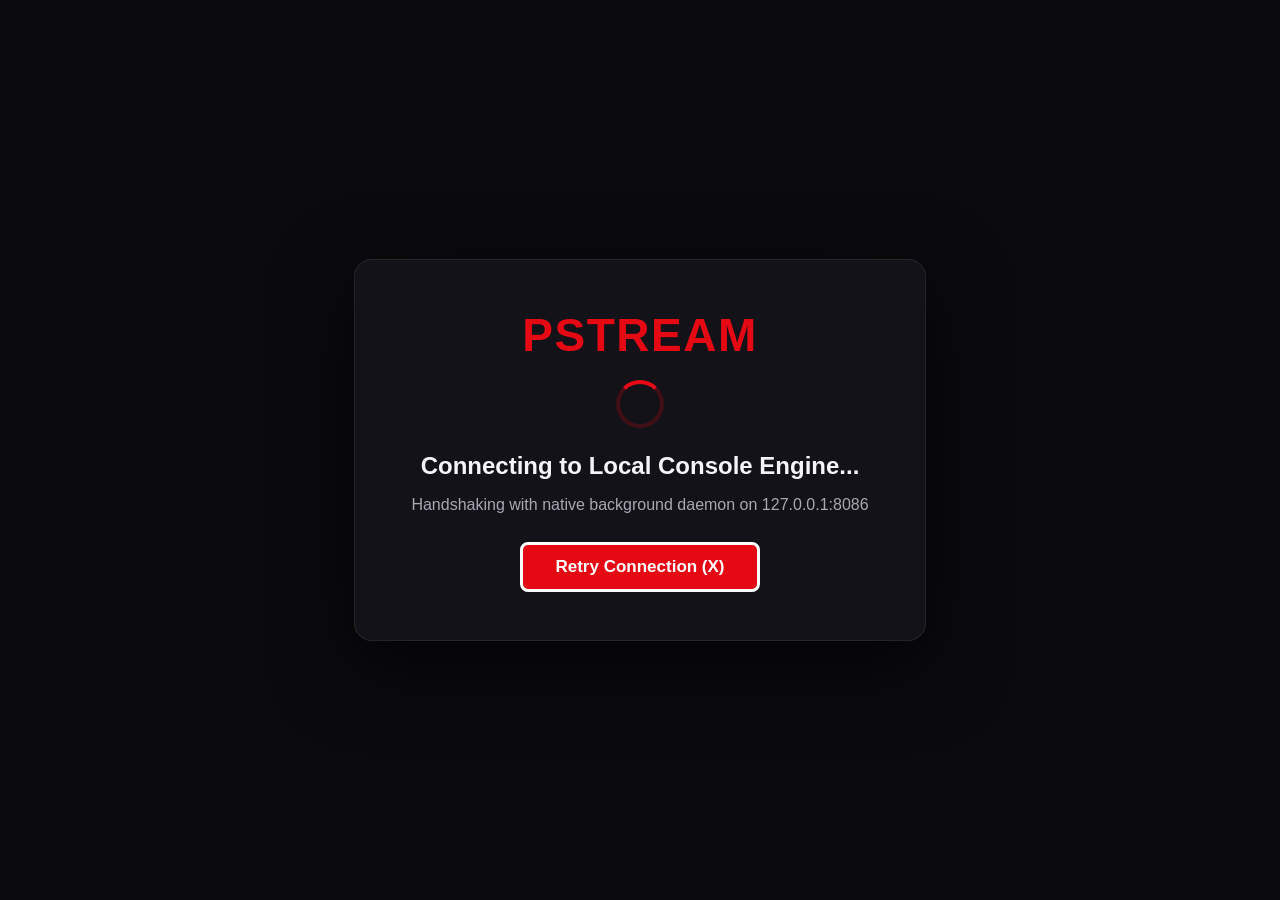
==== commit d1430574: "Release v1.1.0: Standalone PS4 port, permanent PS5 stability fixes & repo cleanup" ====
--- a/docs/index.html
+++ b/docs/index.html
@@ -1,496 +1,173 @@
 <!DOCTYPE html>
 <html lang="en">
 <head>
-    <meta charset="utf-8">
-    <meta name="viewport" content="width=device-width, initial-scale=1.0, maximum-scale=1.0, user-scalable=no">
+    <meta charset="UTF-8">
+    <meta name="viewport" content="width=1920, height=1080, initial-scale=1.0, maximum-scale=1.0, user-scalable=no">
     <title>PStream</title>
-    <link rel="icon" type="image/png" href="favicon.png">
-    <link rel="stylesheet" href="app.css">
+    <style>
+        * { box-sizing: border-box; margin: 0; padding: 0; user-select: none; -webkit-user-select: none; }
+        html, body {
+            width: 100%;
+            height: 100%;
+            background: #0b0b0f;
+            color: #ffffff;
+            font-family: -apple-system, BlinkMacSystemFont, "Segoe UI", Roboto, Helvetica, Arial, sans-serif;
+            overflow: hidden;
+            display: flex;
+            align-items: center;
+            justify-content: center;
+        }
+        .boot-wrap {
+            text-align: center;
+            max-width: 760px;
+            padding: 48px 56px;
+            background: rgba(20, 20, 26, 0.92);
+            border: 1px solid rgba(255, 255, 255, 0.08);
+            border-radius: 18px;
+            box-shadow: 0 24px 80px rgba(0, 0, 0, 0.75);
+            opacity: 0;
+            transition: opacity 0.25s ease;
+        }
+        .boot-wrap.visible { opacity: 1; }
+        .brand {
+            font-size: 46px;
+            font-weight: 900;
+            letter-spacing: 1.5px;
+            color: #e50914;
+            margin-bottom: 16px;
+        }
+        .spinner {
+            width: 48px;
+            height: 48px;
+            border: 4px solid rgba(229, 9, 20, 0.22);
+            border-top-color: #e50914;
+            border-radius: 50%;
+            margin: 18px auto 24px auto;
+            animation: spin 0.85s linear infinite;
+        }
+        @keyframes spin { to { transform: rotate(360deg); } }
+        .status-title {
+            font-size: 24px;
+            font-weight: 800;
+            margin-bottom: 12px;
+            color: #f5f5f7;
+        }
+        .status-desc {
+            font-size: 16px;
+            line-height: 1.6;
+            color: #a8a8b3;
+            margin-bottom: 24px;
+        }
+        .steps-box {
+            display: none;
+            text-align: left;
+            background: rgba(255, 255, 255, 0.04);
+            border: 1px solid rgba(255, 255, 255, 0.08);
+            border-radius: 12px;
+            padding: 18px 22px;
+            margin-bottom: 24px;
+            font-size: 15px;
+            line-height: 1.65;
+            color: #d1d1db;
+        }
+        .steps-box code {
+            background: rgba(229, 9, 20, 0.16);
+            color: #ff6b72;
+            padding: 2px 7px;
+            border-radius: 5px;
+            font-family: monospace;
+        }
+        .btn-retry {
+            display: inline-block;
+            background: #e50914;
+            color: #ffffff;
+            border: 3px solid #ffffff;
+            border-radius: 8px;
+            padding: 12px 32px;
+            font-size: 17px;
+            font-weight: 800;
+            cursor: pointer;
+            outline: none;
+        }
+    </style>
 </head>
 <body>
-
-    <!-- Netflix Style Header -->
-    <header>
-        <div class="header-left">
-            <div class="brand-logo">
-                <img src="logo.png" class="brand-logo-img" alt="PStream Logo">
-                <span class="brand-text">PStream</span>
-            </div>
-
-            <nav class="nav-tabs" id="nav-tabs">
-                <button class="nav-tab" data-tab="search">Search</button>
-                <button class="nav-tab active" data-tab="home">Home</button>
-                <button class="nav-tab" data-tab="movies">Movies</button>
-                <button class="nav-tab" data-tab="tv">TV Shows</button>
-                <button class="nav-tab" data-tab="anime">Anime</button>
-                <button class="nav-tab" data-tab="list">Continue Watching</button>
-                <button class="nav-tab" data-tab="settings">Settings</button>
-            </nav>
+    <div id="boot-card" class="boot-wrap">
+        <div class="brand">PSTREAM</div>
+        <div class="spinner"></div>
+        <div id="status-title" class="status-title">Connecting to Local Console Engine...</div>
+        <div id="status-desc" class="status-desc">Handshaking with native background daemon on 127.0.0.1:8086</div>
+        <div id="steps-box" class="steps-box">
+            <strong>Local daemon is not responding on port 8086 yet:</strong><br>
+            1. After a full console reboot, make sure your PS5 jailbreak has been triggered.<br>
+            2. Open <strong>Payload Manager</strong> and launch <code>PStream-PayloadManager.elf</code> (or <code>pstream-service.elf</code>).<br>
+            3. Keep this screen open &mdash; PStream will launch automatically the moment port <code>8086</code> comes online!
         </div>
-
-        <div class="header-right">
-            <div class="search-box" id="search-box-wrap">
-                <svg class="search-icon" viewBox="0 0 24 24">
-                    <path d="M15.5 14h-.79l-.28-.27C15.41 12.59 16 11.11 16 9.5 16 5.91 13.09 3 9.5 3S3 5.91 3 9.5 5.91 16 9.5 16c1.61 0 3.09-.59 4.23-1.57l.27.28v.79l5 4.99L20.49 19l-4.99-5zm-6 0C7.01 14 5 11.99 5 9.5S7.01 5 9.5 5 14 7.01 14 9.5 11.99 14 9.5 14z"/>
-                </svg>
-                <input type="text" id="search-input" class="search-input" placeholder="Search titles, genres...">
-                <button id="search-clear-btn" class="search-clear-btn" style="display:none;" title="Clear Search">&times;</button>
-            </div>
-
-            <div class="header-ps-legend">
-                <span><span class="ps-bumper">L1</span> <span class="ps-bumper">R1</span> Tabs</span>
-                <span>
-                    <span class="ps-icon ps-cross">
-                        <svg viewBox="0 0 20 20"><path d="M6 6L14 14M6 14L14 6" stroke="#0070d1" stroke-width="2.5" stroke-linecap="round"/></svg>
-                    </span> Select
-                </span>
-                <span>
-                    <span class="ps-icon ps-circle">
-                        <svg viewBox="0 0 20 20"><circle cx="10" cy="10" r="4.5" stroke="#e50914" stroke-width="2.5" fill="none"/></svg>
-                    </span> Back
-                </span>
-                <span>
-                    <span class="ps-icon ps-options">
-                        <svg viewBox="0 0 20 20"><line x1="4" y1="6" x2="16" y2="6" stroke="#ffffff" stroke-width="2.2" stroke-linecap="round"/><line x1="4" y1="10" x2="16" y2="10" stroke="#ffffff" stroke-width="2.2" stroke-linecap="round"/><line x1="4" y1="14" x2="16" y2="14" stroke="#ffffff" stroke-width="2.2" stroke-linecap="round"/></svg>
-                    </span> Options
-                </span>
-                <span>
-                    <span class="ps-icon ps-triangle">
-                        <svg viewBox="0 0 20 20"><path d="M10 5L15 14H5Z" stroke="#00cc7a" stroke-width="2.2" fill="none"/></svg>
-                    </span> Search
-                </span>
-            </div>
-        </div>
-    </header>
-
-    <!-- Netflix Cinematic Billboard -->
-    <section class="billboard" id="billboard-section">
-        <img id="billboard-backdrop" class="billboard-backdrop" src="https://image.tmdb.org/t/p/w1280/xOMo8BRK7PfcJv9JCnx7s520Drq.jpg" alt="Backdrop">
-        <div class="billboard-vignette">
-            <div class="billboard-badge" id="billboard-badge">
-                <svg viewBox="0 0 24 24"><path d="M12 2l3.09 6.26L22 9.27l-5 4.87 1.18 6.88L12 17.77l-6.18 3.25L7 14.14 2 9.27l6.91-1.01L12 2z"/></svg>
-                <span>TOP 10 SPOTLIGHT</span>
-            </div>
-            <h1 class="billboard-title" id="billboard-title">Dune: Part Two</h1>
-            <div class="billboard-meta">
-                <span class="meta-match" id="billboard-match">98% Match</span>
-                <span class="meta-year" id="billboard-year">2024</span>
-                <span class="meta-pill" id="billboard-cert">16+</span>
-                <span class="meta-badge">4K ULTRA HD</span>
-                <span class="meta-badge">5.1 SURROUND</span>
-            </div>
-            <p class="billboard-desc" id="billboard-desc">
-                Paul Atreides unites with Chani and the Fremen while seeking revenge against the conspirators who destroyed his family. Facing a choice between the love of his life and the fate of the universe, he endeavors to prevent a terrible future.
-            </p>
-            <div class="billboard-actions">
-                <button id="billboard-play-btn" class="btn-netflix-play">
-                    <svg viewBox="0 0 24 24"><path d="M8 5v14l11-7z"/></svg>
-                    <span>Play</span>
-                </button>
-                <button id="billboard-info-btn" class="btn-netflix-info">
-                    <svg viewBox="0 0 24 24"><path d="M11 7h2v2h-2zm0 4h2v6h-2zm1-9C6.48 2 2 6.48 2 12s4.48 10 10 10 10-4.48 10-10S17.52 2 12 2zm0 18c-4.41 0-8-3.59-8-8s3.59-8 8-8 8 3.59 8 8-3.59 8-8 8z"/></svg>
-                    <span>More Info</span>
-                </button>
-            </div>
-        </div>
-    </section>
-
-    <!-- Main Content Container with Shelves -->
-    <main id="main-content">
-        <!-- Continue Watching Shelf (Only visible if history exists) -->
-        <section id="continue-watching-section" class="shelf-section" style="display: none;">
-            <div class="shelf-header">
-                <h2 class="shelf-title">
-                    <span>Continue Watching for You</span>
-                    <svg class="shelf-title-arrow" viewBox="0 0 24 24"><path d="M8.59 16.59L13.17 12 8.59 7.41 10 6l6 6-6 6-1.41-1.41z"/></svg>
-                </h2>
-            </div>
-            <div id="row-continue" class="card-carousel"></div>
-        </section>
-
-        <!-- Dynamic Category Shelves (Loaded from /api/feed) -->
-        <div id="catalog-rows">
-            <div style="text-align: center; padding: 60px; color: #808080; font-size: 18px;">
-                Loading PStream Netflix Experience...
-            </div>
-        </div>
-    </main>
-
-    <!-- Netflix "More Info" Detail Modal View -->
-    <div id="detail-modal">
-        <div class="modal-sheet">
-            <button id="modal-close-btn" class="modal-close-btn" title="Close (Circle)">
-                <svg viewBox="0 0 24 24" class="svg-icon"><path d="M19 6.41L17.59 5 12 10.59 6.41 5 5 6.41 10.59 12 5 17.59 6.41 19 12 13.41 17.59 19 19 17.59 13.41 12z"/></svg>
-            </button>
-
-            <div class="modal-header-hero">
-                <img id="modal-backdrop" class="modal-hero-backdrop" src="" alt="Backdrop">
-                <div class="modal-hero-vignette">
-                    <h2 id="modal-title" style="font-size:42px;font-weight:900;margin-bottom:12px;">Title</h2>
-                    <div class="billboard-meta" style="margin-bottom:16px;">
-                        <span class="meta-match" id="modal-match">98% Match</span>
-                        <span class="meta-year" id="modal-year">2024</span>
-                        <span class="meta-pill" id="modal-cert">16+</span>
-                        <span id="modal-duration" style="color:#ccc;">2h 15m</span>
-                        <span class="meta-badge">HD</span>
-                    </div>
-                    <div style="display:flex;gap:12px;">
-                        <button id="modal-play-btn" class="btn-netflix-play">
-                            <svg viewBox="0 0 24 24"><path d="M8 5v14l11-7z"/></svg>
-                            <span>Play</span>
-                        </button>
-                    </div>
-                </div>
-            </div>
-
-            <div class="modal-body">
-                <div class="modal-two-col">
-                    <p class="modal-overview" id="modal-overview">Overview text...</p>
-                    <div class="modal-credits">
-                        <div style="margin-bottom:8px;"><strong>Cast:</strong> <span id="modal-cast">...</span></div>
-                        <div style="margin-bottom:8px;"><strong>Genres:</strong> <span id="modal-genres">...</span></div>
-                        <div><strong>Director:</strong> <span id="modal-director">...</span></div>
-                    </div>
-                </div>
-
-                <!-- Episodes Section (For TV Shows) -->
-                <div id="modal-episodes-section" class="episodes-section" style="display: none;">
-                    <div class="season-header-row">
-                        <h3 style="font-size:24px;font-weight:900;">Episodes</h3>
-                        <div id="modal-season-pills" class="season-pills"></div>
-                    </div>
-                    <div id="modal-episodes-list" class="episodes-list"></div>
-                </div>
-
-                <!-- More Like This Recommendations Section -->
-                <div id="modal-recs-section" style="margin-top:40px;border-top:1px solid #2e2e2e;padding-top:30px;">
-                    <h3 style="font-size:24px;font-weight:900;margin-bottom:16px;">More Like This</h3>
-                    <div id="modal-recs-grid" class="recommendations-grid"></div>
-                </div>
-            </div>
-        </div>
+        <button id="btn-retry" class="btn-retry" onclick="probeDaemon(true)">Retry Connection (X)</button>
     </div>
 
-    <!-- Fullscreen Video Player & Netflix TV OSD Overlay -->
-    <div id="player-container">
-        <!-- Direct Native Video Element (100% Ad-Free Direct HLS Streaming) -->
-        <video id="player-video" playsinline preload="auto"></video>
+    <script>
+        (function () {
+            var LOCAL_APP = "http://127.0.0.1:8086/index.html";
+            var HEALTH_URL = "http://127.0.0.1:8086/health";
+            var attempts = 0;
+            var redirected = false;
+            var uiTimer = setTimeout(function () {
+                var card = document.getElementById("boot-card");
+                if (card) card.className = "boot-wrap visible";
+            }, 350);
 
-        <!-- Netflix TV Loading / Buffering Spinner -->
-        <div id="player-spinner-wrap" class="player-spinner-wrap">
-            <div class="netflix-spinner"></div>
-            <div class="spinner-title" id="spinner-title"></div>
-            <div class="spinner-status" id="spinner-status">Connecting to Ad-Free Stream...</div>
-        </div>
+            window.probeDaemon = function (manual) {
+                if (redirected) return;
+                attempts++;
+                try {
+                    var xhr = new XMLHttpRequest();
+                    xhr.open("GET", HEALTH_URL + "?t=" + Date.now(), true);
+                    xhr.timeout = 1500;
+                    xhr.onreadystatechange = function () {
+                        if (xhr.readyState === 4 && !redirected) {
+                            if (xhr.status >= 200 && xhr.status < 400) {
+                                redirected = true;
+                                clearTimeout(uiTimer);
+                                window.location.replace(LOCAL_APP);
+                            } else {
+                                onProbeFail();
+                            }
+                        }
+                    };
+                    xhr.ontimeout = onProbeFail;
+                    xhr.onerror = onProbeFail;
+                    xhr.send();
+                } catch (e) {
+                    onProbeFail();
+                }
+            };
 
-        <!-- Stream Error Dialog (When a stream is unavailable) -->
-        <div id="player-error-modal" class="player-error-modal" style="display: none;">
-            <div class="player-error-sheet">
-                <div class="player-error-icon">
-                    <svg viewBox="0 0 24 24" style="width:36px;height:36px;fill:currentColor;"><path d="M12 2C6.48 2 2 6.48 2 12s4.48 10 10 10 10-4.48 10-10S17.52 2 12 2zm1 15h-2v-2h2v2zm0-4h-2V7h2v6z"/></svg>
-                </div>
-                <h3 style="font-size:26px;font-weight:900;margin-bottom:10px;">Stream Unavailable</h3>
-                <p id="player-error-message" style="color:#aaa;font-size:16px;line-height:1.5;margin-bottom:24px;">
-                    Could not connect to an ad-free direct stream. Please try switching your provider or select another title.
-                </p>
-                <div style="display:flex;gap:14px;justify-content:center;">
-                    <button id="player-error-retry" class="btn-netflix-play" style="padding:10px 24px;font-size:16px;">Retry</button>
-                    <button id="player-error-settings" class="btn-netflix-info" style="padding:10px 24px;font-size:16px;">Provider Settings</button>
-                    <button id="player-error-exit" class="btn-netflix-info" style="padding:10px 24px;font-size:16px;">Exit to Browse</button>
-                </div>
-            </div>
-        </div>
+            function onProbeFail() {
+                if (redirected) return;
+                var card = document.getElementById("boot-card");
+                if (card) card.className = "boot-wrap visible";
+                if (attempts >= 2) {
+                    var title = document.getElementById("status-title");
+                    var desc = document.getElementById("status-desc");
+                    var steps = document.getElementById("steps-box");
+                    if (title) title.innerText = "Waiting for PStream Background Service...";
+                    if (desc) desc.innerText = "Auto-polling http://127.0.0.1:8086 (Attempt #" + attempts + ")";
+                    if (steps) steps.style.display = "block";
+                }
+                setTimeout(function () { window.probeDaemon(false); }, 1500);
+            }
 
-        <!-- Netflix Interactive OSD HUD Overlay (Matching Image 1 Exact Layout) -->
-        <div id="player-overlay" class="player-overlay">
-            <!-- Top Row: Centered Episode/Movie Title, Clean Right Exit Button -->
-            <div class="player-top-row">
-                <div class="player-spacer"></div>
-                <div class="player-header-title" id="player-header-title">Title</div>
-                <button id="player-exit-btn" class="player-exit-btn" title="Exit (Circle / Cross)">
-                    <svg viewBox="0 0 24 24"><path d="M19 6.41L17.59 5 12 10.59 6.41 5 5 6.41 10.59 12 5 17.59 6.41 19 12 13.41 17.59 19 19 17.59 13.41 12z"/></svg>
-                </button>
-            </div>
+            window.addEventListener("keydown", function (e) {
+                var k = e.keyCode || e.which;
+                if (k === 13 || k === 32) {
+                    e.preventDefault();
+                    window.probeDaemon(true);
+                }
+            });
 
-            <!-- Center Controls: Rewind 10s (Counter-Clockwise Left Arrow), Large Play/Pause, Forward 10s (Clockwise Right Arrow) -->
-            <div class="player-center-row">
-                <button id="player-rewind-10" class="player-center-btn" title="Rewind 10s">
-                    <svg viewBox="0 0 64 64" class="svg-seek-circle">
-                        <!-- Double chevron pointing LEFT -->
-                        <path d="M 28 14 L 16 28 L 28 42 M 44 14 L 32 28 L 44 42" fill="none" stroke="#ffffff" stroke-width="3.5" stroke-linecap="round" stroke-linejoin="round"/>
-                        <text x="30" y="58" font-size="14" font-weight="800" text-anchor="middle" fill="#ffffff" font-family="-apple-system, BlinkMacSystemFont, 'Segoe UI', Roboto, sans-serif">10</text>
-                    </svg>
-                </button>
-
-                <button id="player-center-playpause" class="player-center-btn player-play-main tv-focused" title="Play / Pause">
-                    <svg id="center-playpause-icon" viewBox="0 0 60 60">
-                        <polygon points="20,12 50,30 20,48" fill="#ffffff"/>
-                    </svg>
-                </button>
-
-                <button id="player-forward-10" class="player-center-btn" title="Forward 10s">
-                    <svg viewBox="0 0 64 64" class="svg-seek-circle">
-                        <!-- Double chevron pointing RIGHT -->
-                        <path d="M 20 14 L 32 28 L 20 42 M 36 14 L 48 28 L 36 42" fill="none" stroke="#ffffff" stroke-width="3.5" stroke-linecap="round" stroke-linejoin="round"/>
-                        <text x="34" y="58" font-size="14" font-weight="800" text-anchor="middle" fill="#ffffff" font-family="-apple-system, BlinkMacSystemFont, 'Segoe UI', Roboto, sans-serif">10</text>
-                    </svg>
-                </button>
-            </div>
-
-            <!-- Bottom HUD Group: Scrubber Bar and Action Buttons -->
-            <div class="player-bottom-group">
-                <!-- Scrubber Row: Full width red progress bar, solid red circle knob, remaining time right -->
-                <div class="player-scrubber-row">
-                    <div class="player-scrubber-track" id="player-scrubber-track" tabindex="0">
-                        <div class="player-scrubber-buffered" id="player-scrubber-buffered"></div>
-                        <div class="player-scrubber-fill" id="player-scrubber-fill"></div>
-                        <div class="player-scrubber-knob" id="player-scrubber-knob"></div>
-                    </div>
-                    <div class="player-scrubber-remaining" id="player-scrubber-remaining">0:00</div>
-                </div>
-
-                <!-- Bottom Action Row: Aspect (left), Episodes, Audio & Subtitles, Next Episode (center) -->
-                <div class="player-actions-row">
-                    <div class="player-actions-left">
-                        <button id="player-aspect-btn" class="player-action-btn" title="Aspect Ratio">
-                            <svg viewBox="0 0 24 24">
-                                <path d="M4 4h6v2H6v4H4V4zm16 0v6h-2V6h-4V4h6zM4 20v-6h2v4h4v2H4zm16 0h-6v-2h4v-4h2v6z" fill="currentColor"/>
-                            </svg>
-                        </button>
-                    </div>
-
-                    <div class="player-actions-center">
-                        <button id="player-prev-ep-btn" class="player-action-btn" title="Previous Episode" style="display: none;">
-                            <svg viewBox="0 0 24 24">
-                                <path d="M6 6h2v12H6zm3.5 6l8.5 6V6z" fill="currentColor"/>
-                            </svg>
-                            <span>Previous Episode</span>
-                        </button>
-
-                        <button id="player-episodes-btn" class="player-action-btn" title="Episodes Drawer" style="display: none;">
-                            <svg viewBox="0 0 24 24">
-                                <path d="M4 6H2v14c0 1.1.9 2 2 2h14v-2H4V6zm16-4H8c-1.1 0-2 .9-2 2v12c0 1.1.9 2 2 2h12c1.1 0 2-.9 2-2V4c0-1.1-.9-2-2-2zm0 14H8V4h12v12z" fill="currentColor"/>
-                            </svg>
-                            <span>Episodes</span>
-                        </button>
-
-                        <button id="player-audio-sub-btn" class="player-action-btn" title="Audio & Subtitles">
-                            <svg viewBox="0 0 24 24">
-                                <path d="M20 2H4c-1.1 0-2 .9-2 2v12c0 1.1.9 2 2 2h14l4 4V4c0-1.1-.9-2-2-2zm-2 12H6v-2h12v2zm0-3H6V9h12v2zm0-3H6V6h12v2z" fill="currentColor"/>
-                            </svg>
-                            <span>Audio & Subtitles</span>
-                        </button>
-
-                        <button id="player-next-ep-btn" class="player-action-btn" title="Next Episode" style="display: none;">
-                            <svg viewBox="0 0 24 24">
-                                <path d="M6 18l8.5-6L6 6v12zM16 6v12h2V6h-2z" fill="currentColor"/>
-                            </svg>
-                            <span>Next Episode</span>
-                        </button>
-                    </div>
-
-                    <div class="player-actions-right"></div>
-                </div>
-            </div>
-        </div>
-
-        <!-- In-Player Episode Selector Drawer (Slides over player) -->
-        <div id="player-episodes-drawer" class="player-episodes-drawer">
-            <div class="drawer-header">
-                <div class="drawer-header-left">
-                    <h3 id="drawer-series-title" style="font-size:24px;font-weight:900;">Episodes</h3>
-                    <div id="drawer-season-pills" class="season-pills"></div>
-                </div>
-                <button id="drawer-close-btn" class="drawer-close-btn" title="Close (Circle)">
-                    <svg viewBox="0 0 24 24" style="width:24px;height:24px;fill:currentColor;"><path d="M19 6.41L17.59 5 12 10.59 6.41 5 5 6.41 10.59 12 5 17.59 6.41 19 12 13.41 17.59 19 19 17.59 13.41 12z"/></svg>
-                </button>
-            </div>
-            <div id="drawer-episodes-list" class="drawer-episodes-list"></div>
-        </div>
-
-        <!-- In-Player Audio & Subtitles Drawer -->
-        <div id="player-audio-drawer" class="player-audio-drawer">
-            <div class="drawer-header">
-                <h3 style="font-size:24px;font-weight:900;">Audio & Subtitles</h3>
-                <button id="audio-drawer-close-btn" class="drawer-close-btn" title="Close (Circle)">
-                    <svg viewBox="0 0 24 24" style="width:24px;height:24px;fill:currentColor;"><path d="M19 6.41L17.59 5 12 10.59 6.41 5 5 6.41 10.59 12 5 17.59 6.41 19 12 13.41 17.59 19 19 17.59 13.41 12z"/></svg>
-                </button>
-            </div>
-            <div class="audio-tracks-section">
-                <h4 style="font-size:16px;color:#aaa;text-transform:uppercase;margin-bottom:12px;letter-spacing:1px;">Audio Tracks</h4>
-                <div id="audio-tracks-list" class="tracks-list"></div>
-                <h4 style="font-size:16px;color:#aaa;text-transform:uppercase;margin-top:24px;margin-bottom:12px;letter-spacing:1px;">Subtitles</h4>
-                <div id="subtitles-list" class="tracks-list"></div>
-            </div>
-        </div>
-
-        <!-- Series Autoplay Countdown Overlay Card -->
-        <div id="autoplay-card">
-            <div class="autoplay-header">Up Next</div>
-            <div class="autoplay-title" id="autoplay-title">Episode 2</div>
-            <div class="autoplay-actions">
-                <button id="autoplay-play-now" style="background:#e50914;color:#fff;border:none;">Play Now (<span id="autoplay-timer">5</span>s)</button>
-                <button id="autoplay-cancel" style="background:#333;color:#ccc;border:none;">Cancel</button>
-            </div>
-        </div>
-    </div>
-
-    <!-- PlayStation Style Card Context Menu (Options Button / Square Button) -->
-    <div id="card-context-menu" class="card-context-menu" style="display: none;">
-        <div class="context-menu-sheet">
-            <div class="context-menu-header">
-                <div class="context-menu-badge">Options Menu</div>
-                <h3 id="context-menu-title" style="font-size:22px;font-weight:900;">Title</h3>
-            </div>
-            <div class="context-menu-items" id="context-menu-items">
-                <button class="context-menu-item" data-action="remove-continue" id="ctx-remove-continue">
-                    <span class="ctx-icon">
-                        <svg viewBox="0 0 24 24"><path d="M6 19c0 1.1.9 2 2 2h8c1.1 0 2-.9 2-2V7H6v12zM19 4h-3.5l-1-1h-5l-1 1H5v2h14V4z"/></svg>
-                    </span>
-                    <span>Remove from Continue Watching</span>
-                </button>
-                <button class="context-menu-item" data-action="toggle-favorite" id="ctx-toggle-fav">
-                    <span class="ctx-icon">
-                        <svg viewBox="0 0 24 24"><path d="M12 17.27L18.18 21l-1.64-7.03L22 9.24l-7.19-.61L12 2 9.19 8.63 2 9.24l5.46 4.73L5.82 21z"/></svg>
-                    </span>
-                    <span id="ctx-fav-label">Add to My List / Favorites</span>
-                </button>
-                <button class="context-menu-item" data-action="details" id="ctx-details">
-                    <span class="ctx-icon">
-                        <svg viewBox="0 0 24 24"><path d="M11 7h2v2h-2zm0 4h2v6h-2zm1-9C6.48 2 2 6.48 2 12s4.48 10 10 10 10-4.48 10-10S17.52 2 12 2zm0 18c-4.41 0-8-3.59-8-8s3.59-8 8-8 8 3.59 8 8-3.59 8-8 8z"/></svg>
-                    </span>
-                    <span>View Details & Episodes</span>
-                </button>
-                <button class="context-menu-item" data-action="play" id="ctx-play">
-                    <span class="ctx-icon">
-                        <svg viewBox="0 0 24 24"><path d="M8 5v14l11-7z"/></svg>
-                    </span>
-                    <span>Play Title</span>
-                </button>
-                <button class="context-menu-item" data-action="close" id="ctx-close">
-                    <span class="ctx-icon">
-                        <svg viewBox="0 0 24 24"><path d="M19 6.41L17.59 5 12 10.59 6.41 5 5 6.41 10.59 12 5 17.59 6.41 19 12 13.41 17.59 19 19 17.59 13.41 12z"/></svg>
-                    </span>
-                    <span>Close</span>
-                </button>
-            </div>
-        </div>
-    </div>
-
-    <!-- First-Launch Provider Selection Modal (Disabled/Hidden) -->
-    <div id="provider-welcome-modal" class="provider-modal" style="display: none !important;">
-        <div class="provider-sheet">
-            <div class="provider-header">
-                <img src="logo.png" style="width:72px;height:72px;margin-bottom:14px;" alt="Logo">
-                <h2 style="font-size:30px;font-weight:900;">Welcome to PStream</h2>
-                <p style="color:#aaa;margin-top:8px;font-size:16px;">Select your catalog & language provider:</p>
-            </div>
-            <div class="provider-list">
-                <button class="provider-option-btn tv-focused" data-provider="eng">
-                    <div class="prov-name"><span class="lang-tag">ENG</span> TMDb English <span class="prov-tag">Global</span></div>
-                    <div class="prov-desc">Global movies and series - Original audio and subtitles</div>
-                </button>
-                <button class="provider-option-btn" data-provider="ger">
-                    <div class="prov-name"><span class="lang-tag">GER</span> TMDb Deutsch <span class="prov-tag">German</span></div>
-                    <div class="prov-desc">Deutsche Synchronfassungen und Untertitel - Kompletter Katalog</div>
-                </button>
-                <button class="provider-option-btn" data-provider="ita">
-                    <div class="prov-name"><span class="lang-tag">ITA</span> TMDb Italiano <span class="prov-tag">Italian</span></div>
-                    <div class="prov-desc">Catalogo completo in Italiano - Audio e sottotitoli in Italiano</div>
-                </button>
-                <button class="provider-option-btn" data-provider="esp">
-                    <div class="prov-name"><span class="lang-tag">ESP</span> TMDb Espanol <span class="prov-tag">Spanish</span></div>
-                    <div class="prov-desc">Peliculas y series en Espanol - Castellano / Latino</div>
-                </button>
-                <button class="provider-option-btn" data-provider="fra">
-                    <div class="prov-name"><span class="lang-tag">FRA</span> TMDb Francais <span class="prov-tag">French</span></div>
-                    <div class="prov-desc">Films et series en Version Francaise (VF / VOSTFR)</div>
-                </button>
-            </div>
-        </div>
-    </div>
-
-    <!-- Streamflix Style App Settings Modal -->
-    <div id="settings-modal" class="settings-modal" style="display: none;">
-        <div class="settings-sheet">
-            <div class="settings-header">
-                <div class="settings-header-left">
-                    <h2 style="font-size:30px;font-weight:900;letter-spacing:-0.5px;">Settings</h2>
-                    <span class="settings-header-sub">Preferences & Data</span>
-                </div>
-                <button id="settings-close-btn" class="modal-close-btn" title="Close (Circle)">
-                    <svg viewBox="0 0 24 24"><path d="M19 6.41L17.59 5 12 10.59 6.41 5 5 6.41 10.59 12 5 17.59 6.41 19 12 13.41 17.59 19 19 17.59 13.41 12z"/></svg>
-                </button>
-            </div>
-            
-            <div class="settings-body">
-                <!-- Category 1: Catalog & Content Provider -->
-                <div class="setting-group">
-                    <div class="setting-title-row">
-                        <label class="setting-label">Content Catalog & Language Provider</label>
-                        <span class="setting-hint">Determines feed language, poster metadata, and default audio</span>
-                    </div>
-                    <div class="settings-provider-pills" id="settings-provider-pills">
-                        <button class="setting-pill active" data-provider="eng"><span class="lang-tag">ENG</span> English</button>
-                        <button class="setting-pill" data-provider="ger"><span class="lang-tag">GER</span> Deutsch</button>
-                        <button class="setting-pill" data-provider="ita"><span class="lang-tag">ITA</span> Italiano</button>
-                        <button class="setting-pill" data-provider="esp"><span class="lang-tag">ESP</span> Espanol</button>
-                        <button class="setting-pill" data-provider="fra"><span class="lang-tag">FRA</span> Francais</button>
-                    </div>
-                </div>
-
-                <!-- Category 2: Playback & Subtitles -->
-                <div class="setting-group" style="margin-top:24px;">
-                    <div class="setting-title-row">
-                        <label class="setting-label">Playback & Skip Duration</label>
-                        <span class="setting-hint">Seconds jumped when pressing Skip buttons or Left / Right on controller</span>
-                    </div>
-                    <div class="settings-provider-pills" id="settings-skip-pills">
-                        <button class="setting-pill active" data-skip="10">10 Seconds</button>
-                        <button class="setting-pill" data-skip="15">15 Seconds</button>
-                        <button class="setting-pill" data-skip="30">30 Seconds</button>
-                    </div>
-                </div>
-
-                <div class="setting-group" style="margin-top:24px;">
-                    <div class="setting-title-row">
-                        <label class="setting-label">Autoplay Next Episode</label>
-                        <span class="setting-hint">Automatically prompt and start next series episode</span>
-                    </div>
-                    <div class="settings-provider-pills" id="settings-autoplay-pills">
-                        <button class="setting-pill active" data-autoplay="on">Enabled</button>
-                        <button class="setting-pill" data-autoplay="off">Disabled</button>
-                    </div>
-                </div>
-
-                <!-- Category 3: Subtitles Font Size -->
-                <div class="setting-group" style="margin-top:24px;">
-                    <div class="setting-title-row">
-                        <label class="setting-label">Subtitle Display Size</label>
-                        <span class="setting-hint">Font size of on-screen closed captions & subtitles</span>
-                    </div>
-                    <div class="settings-provider-pills" id="settings-subsize-pills">
-                        <button class="setting-pill" data-subsize="normal">Normal (20px)</button>
-                        <button class="setting-pill active" data-subsize="large">Large (26px)</button>
-                        <button class="setting-pill" data-subsize="xlarge">Extra Large (32px)</button>
-                    </div>
-                </div>
-
-                <!-- Category 4: Data Management -->
-                <div class="setting-group" style="margin-top:28px;">
-                    <label class="setting-label">Data Management</label>
-                    <div style="display:flex;gap:14px;margin-top:10px;flex-wrap:wrap;">
-                        <button id="btn-clear-history" class="btn-setting-action">Clear Continue Watching</button>
-                        <button id="btn-clear-favorites" class="btn-setting-action">Clear Favorites</button>
-                        <button id="btn-reset-settings" class="btn-setting-action" style="border-color:#555;color:#aaa;">Reset All Settings</button>
-                    </div>
-                </div>
-            </div>
-        </div>
-    </div>
-
-    <script src="hls.min.js"></script>
-    <script src="input.js"></script>
-    <script src="app.js"></script>
+            window.probeDaemon(false);
+        })();
+    </script>
 </body>
 </html>
